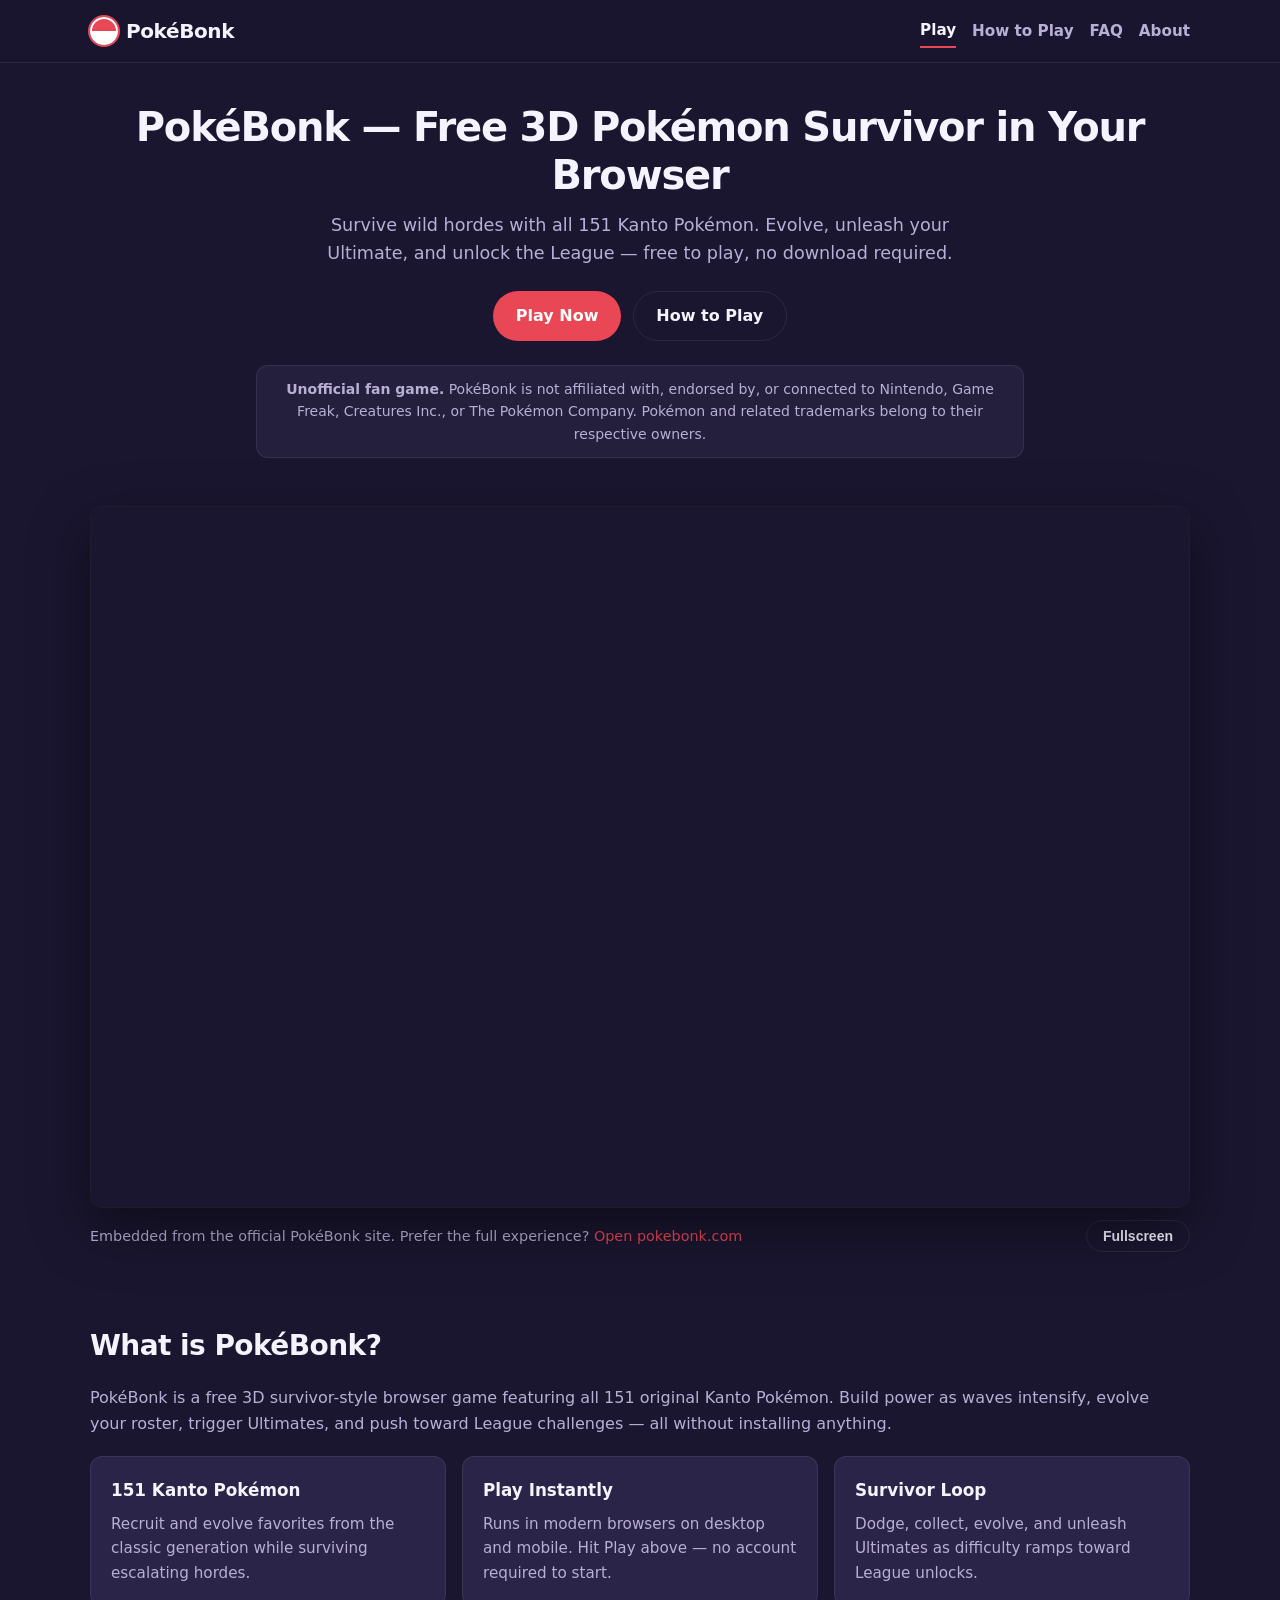
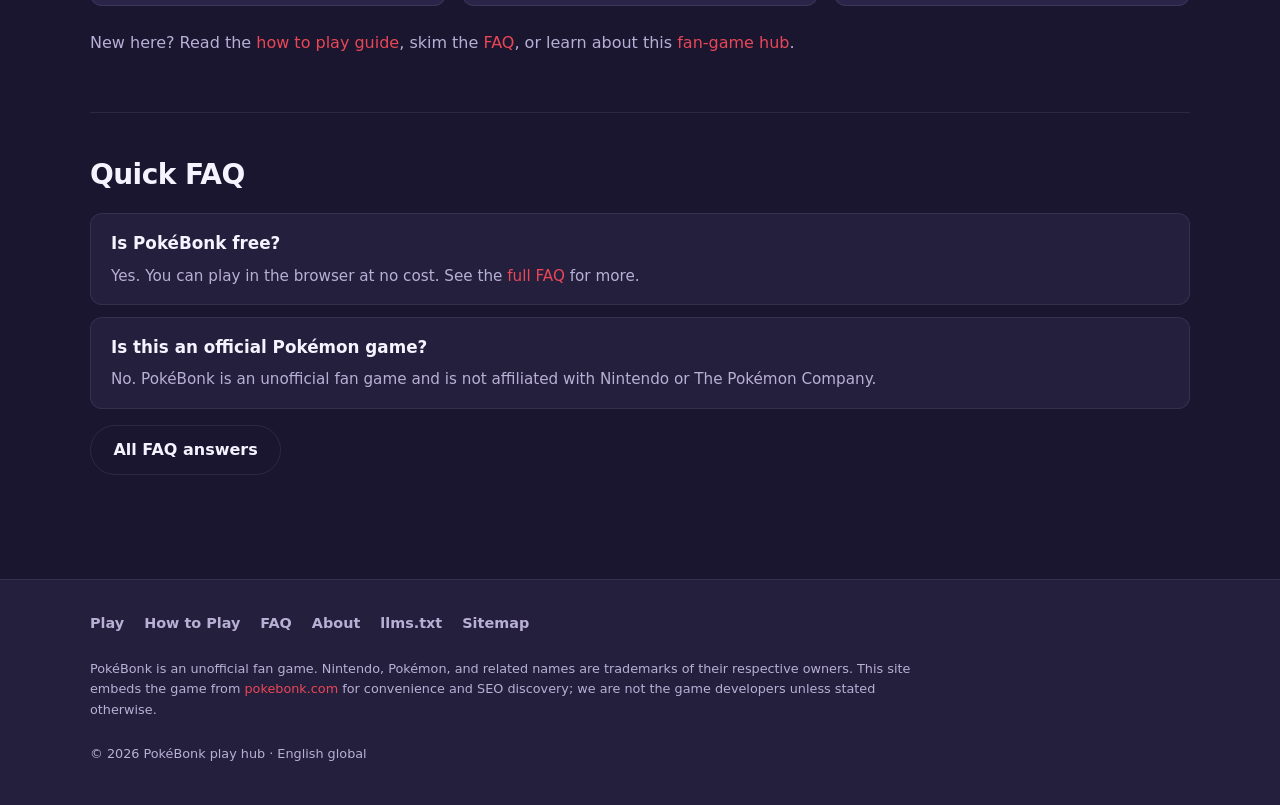
==== index.html @ e0fcbf31 "Initial PokéBonk SEO/GEO static play hub Multi-page HTML+CSS+JS wrapper embedding pokebonk.com ifram" ====
<!DOCTYPE html>
<html lang="en">
<head>
  <meta charset="UTF-8" />
  <meta name="viewport" content="width=device-width, initial-scale=1.0, viewport-fit=cover" />
  <meta name="theme-color" content="#1a1630" />
  <!-- TODO: replace with gefei copy -->
  <title>PokéBonk — Free 3D Pokémon Survivor Game in Your Browser</title>
  <meta name="description" content="Play PokéBonk free in your browser: a 3D survivor game with all 151 Kanto Pokémon. Survive wild hordes, evolve, unleash your Ultimate, and unlock the League. Unofficial fan game." />
  <meta name="robots" content="index, follow, max-image-preview:large" />
  <link rel="canonical" href="https://hwlvipone.github.io/pokebonk/" data-path="/" />
  <meta property="og:type" content="website" />
  <meta property="og:site_name" content="PokéBonk" />
  <meta property="og:title" content="PokéBonk — Free 3D Pokémon Survivor Game in Your Browser" />
  <meta property="og:description" content="Play PokéBonk free in your browser: a 3D survivor game with all 151 Kanto Pokémon. Survive wild hordes, evolve, unleash Ultimates, unlock the League. Unofficial fan game." />
  <meta property="og:url" content="https://hwlvipone.github.io/pokebonk/" data-path="/" />
  <meta property="og:image" content="https://hwlvipone.github.io/pokebonk/assets/og-card.jpg" />
  <meta property="og:image:width" content="1200" />
  <meta property="og:image:height" content="630" />
  <meta property="og:image:alt" content="PokéBonk: free 3D Pokémon survivor game in your browser" />
  <meta property="og:locale" content="en_US" />
  <meta name="twitter:card" content="summary_large_image" />
  <meta name="twitter:title" content="PokéBonk — Free 3D Pokémon Survivor Game in Your Browser" />
  <meta name="twitter:description" content="Free 3D survivor with all 151 Kanto Pokémon. Play in your browser — unofficial fan game." />
  <meta name="twitter:image" content="https://hwlvipone.github.io/pokebonk/assets/og-card.jpg" />
  <link rel="stylesheet" href="css/styles.css" />
  <script src="js/site.config.js" defer></script>
  <script src="js/main.js" defer></script>
  <script type="application/ld+json">
  {
    "@context": "https://schema.org",
    "@graph": [
      {
        "@type": "WebSite",
        "@id": "https://hwlvipone.github.io/pokebonk/#website",
        "name": "PokéBonk",
        "url": "https://hwlvipone.github.io/pokebonk/",
        "description": "SEO wrapper and play hub for PokéBonk, a free 3D Pokémon survivor fan game in the browser.",
        "inLanguage": "en",
        "publisher": { "@id": "https://hwlvipone.github.io/pokebonk/#org" }
      },
      {
        "@type": "Organization",
        "@id": "https://hwlvipone.github.io/pokebonk/#org",
        "name": "PokéBonk Play Hub",
        "url": "https://hwlvipone.github.io/pokebonk/",
        "logo": "https://hwlvipone.github.io/pokebonk/assets/og-card.jpg"
      },
      {
        "@type": "VideoGame",
        "@id": "https://hwlvipone.github.io/pokebonk/#game",
        "name": "PokéBonk",
        "url": "https://hwlvipone.github.io/pokebonk/",
        "description": "Free 3D survivor game in your browser with all 151 Kanto Pokémon. Unofficial fan game — not affiliated with Nintendo or The Pokémon Company.",
        "genre": ["Survival", "Action", "Roguelike"],
        "gamePlatform": "Web Browser",
        "applicationCategory": "Game",
        "operatingSystem": "Any",
        "offers": {
          "@type": "Offer",
          "price": "0",
          "priceCurrency": "USD",
          "availability": "https://schema.org/InStock"
        },
        "playMode": "SinglePlayer"
      }
    ]
  }
  </script>
</head>
<body>
  <a class="skip-link" href="#main">Skip to main content</a>
  <header class="site-header">
    <div class="container header-inner">
      <a class="logo" href="index.html"><span class="logo-ball" aria-hidden="true"></span> PokéBonk</a>
      <nav class="nav" aria-label="Primary">
        <a href="index.html" aria-current="page">Play</a>
        <a href="how-to-play.html">How to Play</a>
        <a href="faq.html">FAQ</a>
        <a href="about.html">About</a>
      </nav>
    </div>
  </header>

  <main id="main">
    <section class="hero container">
      <!-- TODO: replace with gefei copy -->
      <h1>PokéBonk — Free 3D Pokémon Survivor in Your Browser</h1>
      <p class="lede">Survive wild hordes with all 151 Kanto Pokémon. Evolve, unleash your Ultimate, and unlock the League — free to play, no download required.</p>
      <div class="hero-cta">
        <a class="btn btn-primary" href="#play">Play Now</a>
        <a class="btn btn-ghost" href="how-to-play.html">How to Play</a>
      </div>
      <p class="disclaimer-banner" role="note">
        <strong>Unofficial fan game.</strong> PokéBonk is not affiliated with, endorsed by, or connected to Nintendo, Game Freak, Creatures Inc., or The Pokémon Company. Pokémon and related trademarks belong to their respective owners.
      </p>
    </section>

    <section class="play-section container" id="play" aria-labelledby="play-heading">
      <h2 id="play-heading" class="visually-hidden" style="position:absolute;width:1px;height:1px;overflow:hidden;clip:rect(0,0,0,0)">Play PokéBonk</h2>
      <div class="play-frame-wrap">
        <iframe
          id="game-frame"
          src="https://pokebonk.com/?lang=en"
          title="PokéBonk game — play in browser"
          allow="fullscreen; autoplay; gamepad; keyboard-map; clipboard-write; accelerometer; gyroscope"
          allowfullscreen
          loading="eager"
          referrerpolicy="strict-origin-when-cross-origin"
        ></iframe>
      </div>
      <div class="play-toolbar">
        <span>Embedded from the official PokéBonk site. Prefer the full experience? <a href="https://pokebonk.com/?lang=en" rel="noopener noreferrer" target="_blank">Open pokebonk.com</a></span>
        <button type="button" class="btn btn-ghost" id="btn-fullscreen" style="padding:0.45rem 1rem;font-size:0.875rem">Fullscreen</button>
      </div>
    </section>

    <section class="section container" aria-labelledby="intro-heading">
      <!-- TODO: replace with gefei copy -->
      <h2 id="intro-heading">What is PokéBonk?</h2>
      <p>PokéBonk is a free 3D survivor-style browser game featuring all 151 original Kanto Pokémon. Build power as waves intensify, evolve your roster, trigger Ultimates, and push toward League challenges — all without installing anything.</p>
      <div class="card-grid">
        <article class="card">
          <h3>151 Kanto Pokémon</h3>
          <p>Recruit and evolve favorites from the classic generation while surviving escalating hordes.</p>
        </article>
        <article class="card">
          <h3>Play Instantly</h3>
          <p>Runs in modern browsers on desktop and mobile. Hit Play above — no account required to start.</p>
        </article>
        <article class="card">
          <h3>Survivor Loop</h3>
          <p>Dodge, collect, evolve, and unleash Ultimates as difficulty ramps toward League unlocks.</p>
        </article>
      </div>
      <p style="margin-top:1.5rem">New here? Read the <a href="how-to-play.html">how to play guide</a>, skim the <a href="faq.html">FAQ</a>, or learn about this <a href="about.html">fan-game hub</a>.</p>
    </section>

    <section class="section container" aria-labelledby="faq-teaser-heading">
      <h2 id="faq-teaser-heading">Quick FAQ</h2>
      <div class="faq-list">
        <div class="faq-item">
          <h3>Is PokéBonk free?</h3>
          <p>Yes. You can play in the browser at no cost. See the <a href="faq.html">full FAQ</a> for more.</p>
        </div>
        <div class="faq-item">
          <h3>Is this an official Pokémon game?</h3>
          <p>No. PokéBonk is an unofficial fan game and is not affiliated with Nintendo or The Pokémon Company.</p>
        </div>
      </div>
      <p style="margin-top:1rem"><a class="btn btn-ghost" href="faq.html">All FAQ answers</a></p>
    </section>
  </main>

  <footer class="site-footer">
    <div class="container footer-inner">
      <nav class="footer-nav" aria-label="Footer">
        <a href="index.html">Play</a>
        <a href="how-to-play.html">How to Play</a>
        <a href="faq.html">FAQ</a>
        <a href="about.html">About</a>
        <a href="llms.txt">llms.txt</a>
        <a href="sitemap.xml">Sitemap</a>
      </nav>
      <p class="footer-disclaimer">PokéBonk is an unofficial fan game. Nintendo, Pokémon, and related names are trademarks of their respective owners. This site embeds the game from <a href="https://pokebonk.com/?lang=en" rel="noopener noreferrer">pokebonk.com</a> for convenience and SEO discovery; we are not the game developers unless stated otherwise.</p>
      <p class="footer-meta">© <span id="y"></span> PokéBonk play hub · English global</p>
    </div>
  </footer>
  <script>document.getElementById("y").textContent = new Date().getFullYear();</script>
</body>
</html>
---- css/styles.css ----
/* PokéBonk SEO wrapper — dark purple game landing */
:root {
  --bg: #1a1630;
  --bg-elevated: #241f3d;
  --bg-card: #2a2448;
  --accent: #e94756;
  --accent-hover: #ff5a68;
  --text: #f5f3ff;
  --text-muted: #b8b0d4;
  --border: rgba(255, 255, 255, 0.08);
  --focus: #ffd166;
  --radius: 12px;
  --max: 1100px;
  --font: system-ui, -apple-system, "Segoe UI", Roboto, Ubuntu, Cantarell, "Noto Sans", sans-serif;
}

*, *::before, *::after { box-sizing: border-box; }

html { scroll-behavior: smooth; }

body {
  margin: 0;
  font-family: var(--font);
  background: var(--bg);
  color: var(--text);
  line-height: 1.6;
  min-height: 100vh;
}

img { max-width: 100%; height: auto; display: block; }

a {
  color: var(--accent);
  text-decoration: none;
}
a:hover { color: var(--accent-hover); text-decoration: underline; }

:focus-visible {
  outline: 3px solid var(--focus);
  outline-offset: 3px;
}

.skip-link {
  position: absolute;
  left: -9999px;
  top: 0;
  background: var(--accent);
  color: #fff;
  padding: 0.75rem 1.25rem;
  z-index: 1000;
  border-radius: 0 0 var(--radius) 0;
  font-weight: 700;
}
.skip-link:focus {
  left: 0;
}

.container {
  width: min(100% - 2rem, var(--max));
  margin-inline: auto;
}

/* Header / nav */
.site-header {
  background: rgba(26, 22, 48, 0.92);
  border-bottom: 1px solid var(--border);
  position: sticky;
  top: 0;
  z-index: 100;
  backdrop-filter: blur(10px);
}

.header-inner {
  display: flex;
  align-items: center;
  justify-content: space-between;
  gap: 1rem;
  padding: 0.85rem 0;
  flex-wrap: wrap;
}

.logo {
  display: inline-flex;
  align-items: center;
  gap: 0.5rem;
  font-weight: 800;
  font-size: 1.25rem;
  color: var(--text);
  text-decoration: none;
  letter-spacing: -0.02em;
}
.logo:hover { color: var(--text); text-decoration: none; }
.logo-ball {
  width: 28px;
  height: 28px;
  border-radius: 50%;
  background: linear-gradient(180deg, var(--accent) 50%, #fff 50%);
  border: 2px solid #fff;
  box-shadow: 0 0 0 2px var(--accent);
  flex-shrink: 0;
}

.nav {
  display: flex;
  flex-wrap: wrap;
  gap: 0.35rem 1rem;
  align-items: center;
}
.nav a {
  color: var(--text-muted);
  font-weight: 600;
  font-size: 0.95rem;
  text-decoration: none;
  padding: 0.25rem 0;
}
.nav a:hover,
.nav a[aria-current="page"] {
  color: var(--text);
}
.nav a[aria-current="page"] {
  border-bottom: 2px solid var(--accent);
}

.btn {
  display: inline-flex;
  align-items: center;
  justify-content: center;
  gap: 0.4rem;
  padding: 0.7rem 1.4rem;
  border-radius: 28px;
  font-weight: 700;
  font-size: 1rem;
  border: none;
  cursor: pointer;
  text-decoration: none;
  transition: background 0.15s, transform 0.1s;
}
.btn:hover { text-decoration: none; transform: translateY(-1px); }
.btn-primary {
  background: var(--accent);
  color: #fff;
}
.btn-primary:hover {
  background: var(--accent-hover);
  color: #fff;
}
.btn-ghost {
  background: transparent;
  color: var(--text);
  border: 1px solid var(--border);
}
.btn-ghost:hover {
  border-color: var(--accent);
  color: var(--accent);
}

/* Hero */
.hero {
  padding: 2.5rem 0 1.5rem;
  text-align: center;
}
.hero h1 {
  margin: 0 0 0.75rem;
  font-size: clamp(1.75rem, 4vw, 2.5rem);
  letter-spacing: -0.03em;
  line-height: 1.2;
}
.hero .lede {
  margin: 0 auto 1.5rem;
  max-width: 42rem;
  color: var(--text-muted);
  font-size: 1.1rem;
}
.hero-cta {
  display: flex;
  flex-wrap: wrap;
  gap: 0.75rem;
  justify-content: center;
  margin-bottom: 1.5rem;
}
.disclaimer-banner {
  background: var(--bg-elevated);
  border: 1px solid var(--border);
  border-radius: var(--radius);
  padding: 0.75rem 1rem;
  font-size: 0.875rem;
  color: var(--text-muted);
  max-width: 48rem;
  margin: 0 auto 1.5rem;
}

/* Play iframe */
.play-section {
  padding: 0 0 2rem;
}
.play-frame-wrap {
  position: relative;
  width: 100%;
  height: clamp(420px, 78vh, 900px);
  border-radius: var(--radius);
  overflow: hidden;
  border: 1px solid var(--border);
  background: #0d0a1a;
  box-shadow: 0 20px 60px rgba(0, 0, 0, 0.45);
}
.play-frame-wrap iframe {
  position: absolute;
  inset: 0;
  width: 100%;
  height: 100%;
  border: 0;
  background: #1a1630;
}
.play-toolbar {
  display: flex;
  flex-wrap: wrap;
  gap: 0.75rem;
  justify-content: space-between;
  align-items: center;
  margin-top: 0.75rem;
  font-size: 0.9rem;
  color: var(--text-muted);
}

/* Content sections */
.section {
  padding: 2.5rem 0;
}
.section + .section {
  border-top: 1px solid var(--border);
}
.section h2 {
  margin: 0 0 1rem;
  font-size: clamp(1.35rem, 3vw, 1.75rem);
  letter-spacing: -0.02em;
}
.section h3 {
  margin: 1.5rem 0 0.5rem;
  font-size: 1.15rem;
}
.section p,
.section li {
  color: var(--text-muted);
}
.section ul {
  padding-left: 1.25rem;
}
.section li { margin-bottom: 0.4rem; }

.card-grid {
  display: grid;
  grid-template-columns: repeat(auto-fit, minmax(240px, 1fr));
  gap: 1rem;
  margin-top: 1.25rem;
}
.card {
  background: var(--bg-card);
  border: 1px solid var(--border);
  border-radius: var(--radius);
  padding: 1.25rem;
}
.card h3 {
  margin: 0 0 0.5rem;
  color: var(--text);
  font-size: 1.05rem;
}
.card p {
  margin: 0;
  font-size: 0.95rem;
}

/* FAQ */
.faq-list {
  display: flex;
  flex-direction: column;
  gap: 0.75rem;
}
.faq-item {
  background: var(--bg-elevated);
  border: 1px solid var(--border);
  border-radius: var(--radius);
  padding: 1rem 1.25rem;
}
.faq-item h3,
.faq-item h2 {
  margin: 0 0 0.4rem;
  font-size: 1.05rem;
  color: var(--text);
}
.faq-item p {
  margin: 0;
  font-size: 0.95rem;
}

/* Breadcrumb */
.breadcrumb {
  padding: 1rem 0 0;
  font-size: 0.875rem;
  color: var(--text-muted);
}
.breadcrumb ol {
  list-style: none;
  margin: 0;
  padding: 0;
  display: flex;
  flex-wrap: wrap;
  gap: 0.35rem;
}
.breadcrumb li:not(:last-child)::after {
  content: "/";
  margin-left: 0.35rem;
  color: var(--border);
}
.breadcrumb a { color: var(--text-muted); }
.breadcrumb [aria-current="page"] { color: var(--text); }

.page-hero {
  padding: 1.5rem 0 0.5rem;
}
.page-hero h1 {
  margin: 0 0 0.5rem;
  font-size: clamp(1.6rem, 3.5vw, 2.15rem);
}
.page-hero .lede {
  margin: 0;
  color: var(--text-muted);
  max-width: 40rem;
}

/* Footer */
.site-footer {
  margin-top: 3rem;
  border-top: 1px solid var(--border);
  background: var(--bg-elevated);
  padding: 2rem 0 2.5rem;
}
.footer-inner {
  display: grid;
  gap: 1.5rem;
}
.footer-nav {
  display: flex;
  flex-wrap: wrap;
  gap: 0.5rem 1.25rem;
}
.footer-nav a {
  color: var(--text-muted);
  font-weight: 600;
  font-size: 0.9rem;
}
.footer-disclaimer {
  font-size: 0.8rem;
  color: var(--text-muted);
  max-width: 52rem;
  margin: 0;
}
.footer-meta {
  font-size: 0.8rem;
  color: var(--text-muted);
  margin: 0;
}

@media (max-width: 640px) {
  .header-inner { flex-direction: column; align-items: flex-start; }
  .play-frame-wrap { height: clamp(360px, 70vh, 700px); border-radius: 8px; }
}
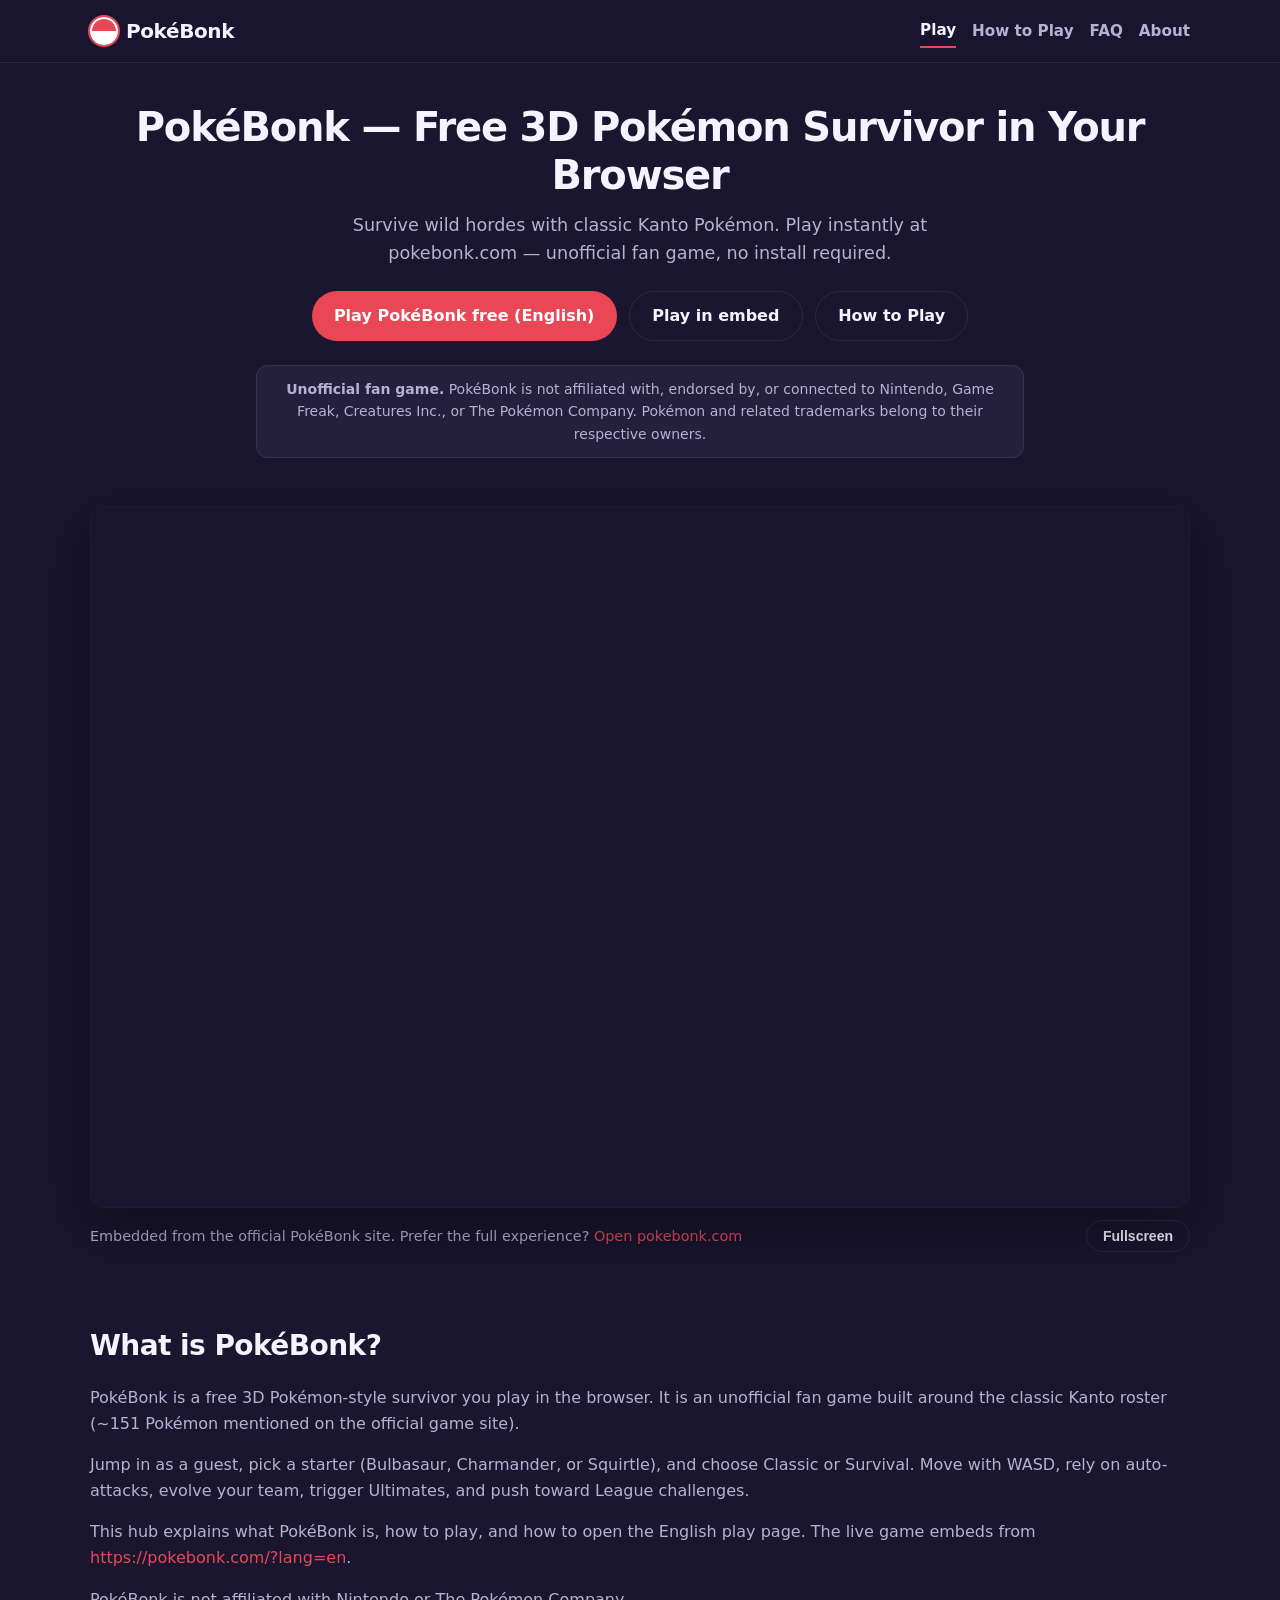
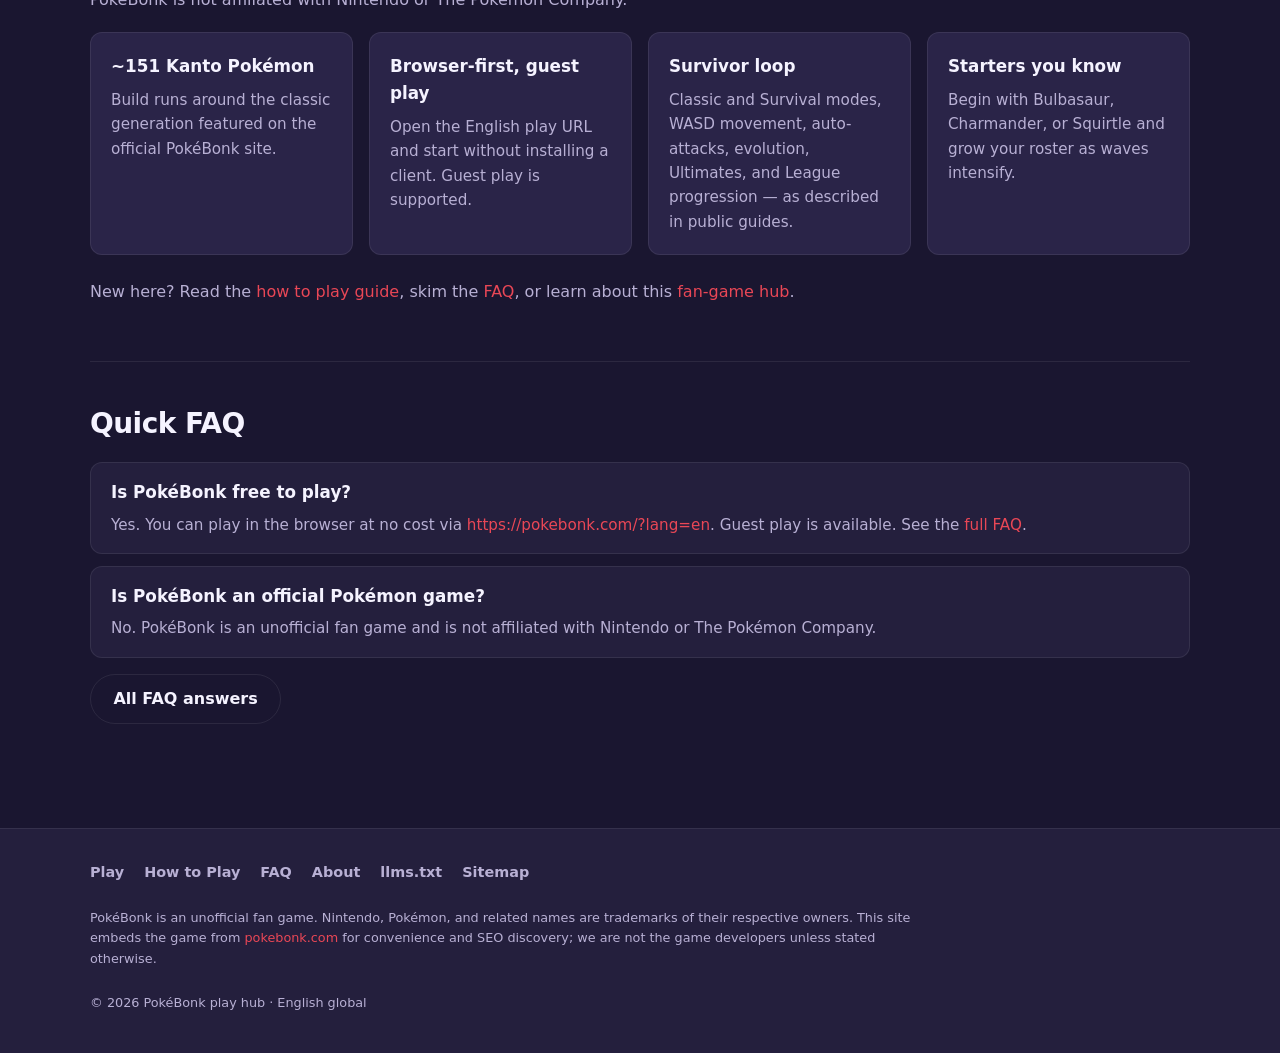
==== commit 6bc0c979: "content: apply gefei SEO/GEO copy for pokebonk hub Replace provisional marketing copy with gefei JSO" ====
--- a/index.html
+++ b/index.html
@@ -4,24 +4,23 @@
   <meta charset="UTF-8" />
   <meta name="viewport" content="width=device-width, initial-scale=1.0, viewport-fit=cover" />
   <meta name="theme-color" content="#1a1630" />
-  <!-- TODO: replace with gefei copy -->
-  <title>PokéBonk — Free 3D Pokémon Survivor Game in Your Browser</title>
-  <meta name="description" content="Play PokéBonk free in your browser: a 3D survivor game with all 151 Kanto Pokémon. Survive wild hordes, evolve, unleash your Ultimate, and unlock the League. Unofficial fan game." />
+  <title>PokéBonk — Free 3D Pokémon Browser Survivor Game</title>
+  <meta name="description" content="Play PokéBonk free in your browser: a 3D Pokémon-style survivor with ~151 Kanto Pokémon. Guest play, no download — Classic or Survival, evolve, Ultimate, League." />
   <meta name="robots" content="index, follow, max-image-preview:large" />
   <link rel="canonical" href="https://hwlvipone.github.io/pokebonk/" data-path="/" />
   <meta property="og:type" content="website" />
   <meta property="og:site_name" content="PokéBonk" />
-  <meta property="og:title" content="PokéBonk — Free 3D Pokémon Survivor Game in Your Browser" />
-  <meta property="og:description" content="Play PokéBonk free in your browser: a 3D survivor game with all 151 Kanto Pokémon. Survive wild hordes, evolve, unleash Ultimates, unlock the League. Unofficial fan game." />
+  <meta property="og:title" content="PokéBonk — Free 3D Pokémon Browser Survivor" />
+  <meta property="og:description" content="Unofficial fan survivor: ~151 Kanto Pokémon, play free in the browser. No download. Not affiliated with Nintendo / The Pokémon Company." />
   <meta property="og:url" content="https://hwlvipone.github.io/pokebonk/" data-path="/" />
   <meta property="og:image" content="https://hwlvipone.github.io/pokebonk/assets/og-card.jpg" />
   <meta property="og:image:width" content="1200" />
   <meta property="og:image:height" content="630" />
-  <meta property="og:image:alt" content="PokéBonk: free 3D Pokémon survivor game in your browser" />
+  <meta property="og:image:alt" content="PokéBonk — Free 3D Pokémon Browser Survivor" />
   <meta property="og:locale" content="en_US" />
   <meta name="twitter:card" content="summary_large_image" />
-  <meta name="twitter:title" content="PokéBonk — Free 3D Pokémon Survivor Game in Your Browser" />
-  <meta name="twitter:description" content="Free 3D survivor with all 151 Kanto Pokémon. Play in your browser — unofficial fan game." />
+  <meta name="twitter:title" content="PokéBonk — Free 3D Pokémon Browser Survivor" />
+  <meta name="twitter:description" content="Unofficial fan survivor: ~151 Kanto Pokémon, play free in the browser. No download. Not affiliated with Nintendo / The Pokémon Company." />
   <meta name="twitter:image" content="https://hwlvipone.github.io/pokebonk/assets/og-card.jpg" />
   <link rel="stylesheet" href="css/styles.css" />
   <script src="js/site.config.js" defer></script>
@@ -35,7 +34,7 @@
         "@id": "https://hwlvipone.github.io/pokebonk/#website",
         "name": "PokéBonk",
         "url": "https://hwlvipone.github.io/pokebonk/",
-        "description": "SEO wrapper and play hub for PokéBonk, a free 3D Pokémon survivor fan game in the browser.",
+        "description": "English SEO/GEO hub for Pok\u00e9Bonk, a free 3D Pok\u00e9mon-style browser survivor fan game. Play at pokebonk.com; this hub provides guides and discovery.",
         "inLanguage": "en",
         "publisher": { "@id": "https://hwlvipone.github.io/pokebonk/#org" }
       },
@@ -51,11 +50,14 @@
         "@id": "https://hwlvipone.github.io/pokebonk/#game",
         "name": "PokéBonk",
         "url": "https://hwlvipone.github.io/pokebonk/",
-        "description": "Free 3D survivor game in your browser with all 151 Kanto Pokémon. Unofficial fan game — not affiliated with Nintendo or The Pokémon Company.",
+        "description": "Unofficial fan survivor: ~151 Kanto Pok\u00e9mon, play free in the browser. No download. Not affiliated with Nintendo / The Pok\u00e9mon Company.",
+        "disambiguatingDescription": "Unofficial fan game — not affiliated with Nintendo or The Pokémon Company.",
         "genre": ["Survival", "Action", "Roguelike"],
         "gamePlatform": "Web Browser",
         "applicationCategory": "Game",
         "operatingSystem": "Any",
+        "browserRequirements": "Requires a modern HTML5 browser",
+        "isAccessibleForFree": true,
         "offers": {
           "@type": "Offer",
           "price": "0",
@@ -84,11 +86,11 @@
 
   <main id="main">
     <section class="hero container">
-      <!-- TODO: replace with gefei copy -->
       <h1>PokéBonk — Free 3D Pokémon Survivor in Your Browser</h1>
-      <p class="lede">Survive wild hordes with all 151 Kanto Pokémon. Evolve, unleash your Ultimate, and unlock the League — free to play, no download required.</p>
+      <p class="lede">Survive wild hordes with classic Kanto Pokémon. Play instantly at pokebonk.com — unofficial fan game, no install required.</p>
       <div class="hero-cta">
-        <a class="btn btn-primary" href="#play">Play Now</a>
+        <a class="btn btn-primary" href="https://pokebonk.com/?lang=en" rel="noopener noreferrer" target="_blank">Play PokéBonk free (English)</a>
+        <a class="btn btn-ghost" href="#play">Play in embed</a>
         <a class="btn btn-ghost" href="how-to-play.html">How to Play</a>
       </div>
       <p class="disclaimer-banner" role="note">
@@ -116,21 +118,27 @@
     </section>
 
     <section class="section container" aria-labelledby="intro-heading">
-      <!-- TODO: replace with gefei copy -->
       <h2 id="intro-heading">What is PokéBonk?</h2>
-      <p>PokéBonk is a free 3D survivor-style browser game featuring all 151 original Kanto Pokémon. Build power as waves intensify, evolve your roster, trigger Ultimates, and push toward League challenges — all without installing anything.</p>
+      <p>PokéBonk is a free 3D Pokémon-style survivor you play in the browser. It is an unofficial fan game built around the classic Kanto roster (~151 Pokémon mentioned on the official game site).</p>
+      <p>Jump in as a guest, pick a starter (Bulbasaur, Charmander, or Squirtle), and choose Classic or Survival. Move with WASD, rely on auto-attacks, evolve your team, trigger Ultimates, and push toward League challenges.</p>
+      <p>This hub explains what PokéBonk is, how to play, and how to open the English play page. The live game embeds from <a href="https://pokebonk.com/?lang=en" rel="noopener noreferrer" target="_blank">https://pokebonk.com/?lang=en</a>.</p>
+      <p>PokéBonk is not affiliated with Nintendo or The Pokémon Company.</p>
       <div class="card-grid">
         <article class="card">
-          <h3>151 Kanto Pokémon</h3>
-          <p>Recruit and evolve favorites from the classic generation while surviving escalating hordes.</p>
+          <h3>~151 Kanto Pokémon</h3>
+          <p>Build runs around the classic generation featured on the official PokéBonk site.</p>
         </article>
         <article class="card">
-          <h3>Play Instantly</h3>
-          <p>Runs in modern browsers on desktop and mobile. Hit Play above — no account required to start.</p>
+          <h3>Browser-first, guest play</h3>
+          <p>Open the English play URL and start without installing a client. Guest play is supported.</p>
         </article>
         <article class="card">
-          <h3>Survivor Loop</h3>
-          <p>Dodge, collect, evolve, and unleash Ultimates as difficulty ramps toward League unlocks.</p>
+          <h3>Survivor loop</h3>
+          <p>Classic and Survival modes, WASD movement, auto-attacks, evolution, Ultimates, and League progression — as described in public guides.</p>
+        </article>
+        <article class="card">
+          <h3>Starters you know</h3>
+          <p>Begin with Bulbasaur, Charmander, or Squirtle and grow your roster as waves intensify.</p>
         </article>
       </div>
       <p style="margin-top:1.5rem">New here? Read the <a href="how-to-play.html">how to play guide</a>, skim the <a href="faq.html">FAQ</a>, or learn about this <a href="about.html">fan-game hub</a>.</p>
@@ -140,11 +148,11 @@
       <h2 id="faq-teaser-heading">Quick FAQ</h2>
       <div class="faq-list">
         <div class="faq-item">
-          <h3>Is PokéBonk free?</h3>
-          <p>Yes. You can play in the browser at no cost. See the <a href="faq.html">full FAQ</a> for more.</p>
+          <h3>Is PokéBonk free to play?</h3>
+          <p>Yes. You can play in the browser at no cost via <a href="https://pokebonk.com/?lang=en" rel="noopener noreferrer" target="_blank">https://pokebonk.com/?lang=en</a>. Guest play is available. See the <a href="faq.html">full FAQ</a>.</p>
         </div>
         <div class="faq-item">
-          <h3>Is this an official Pokémon game?</h3>
+          <h3>Is PokéBonk an official Pokémon game?</h3>
           <p>No. PokéBonk is an unofficial fan game and is not affiliated with Nintendo or The Pokémon Company.</p>
         </div>
       </div>
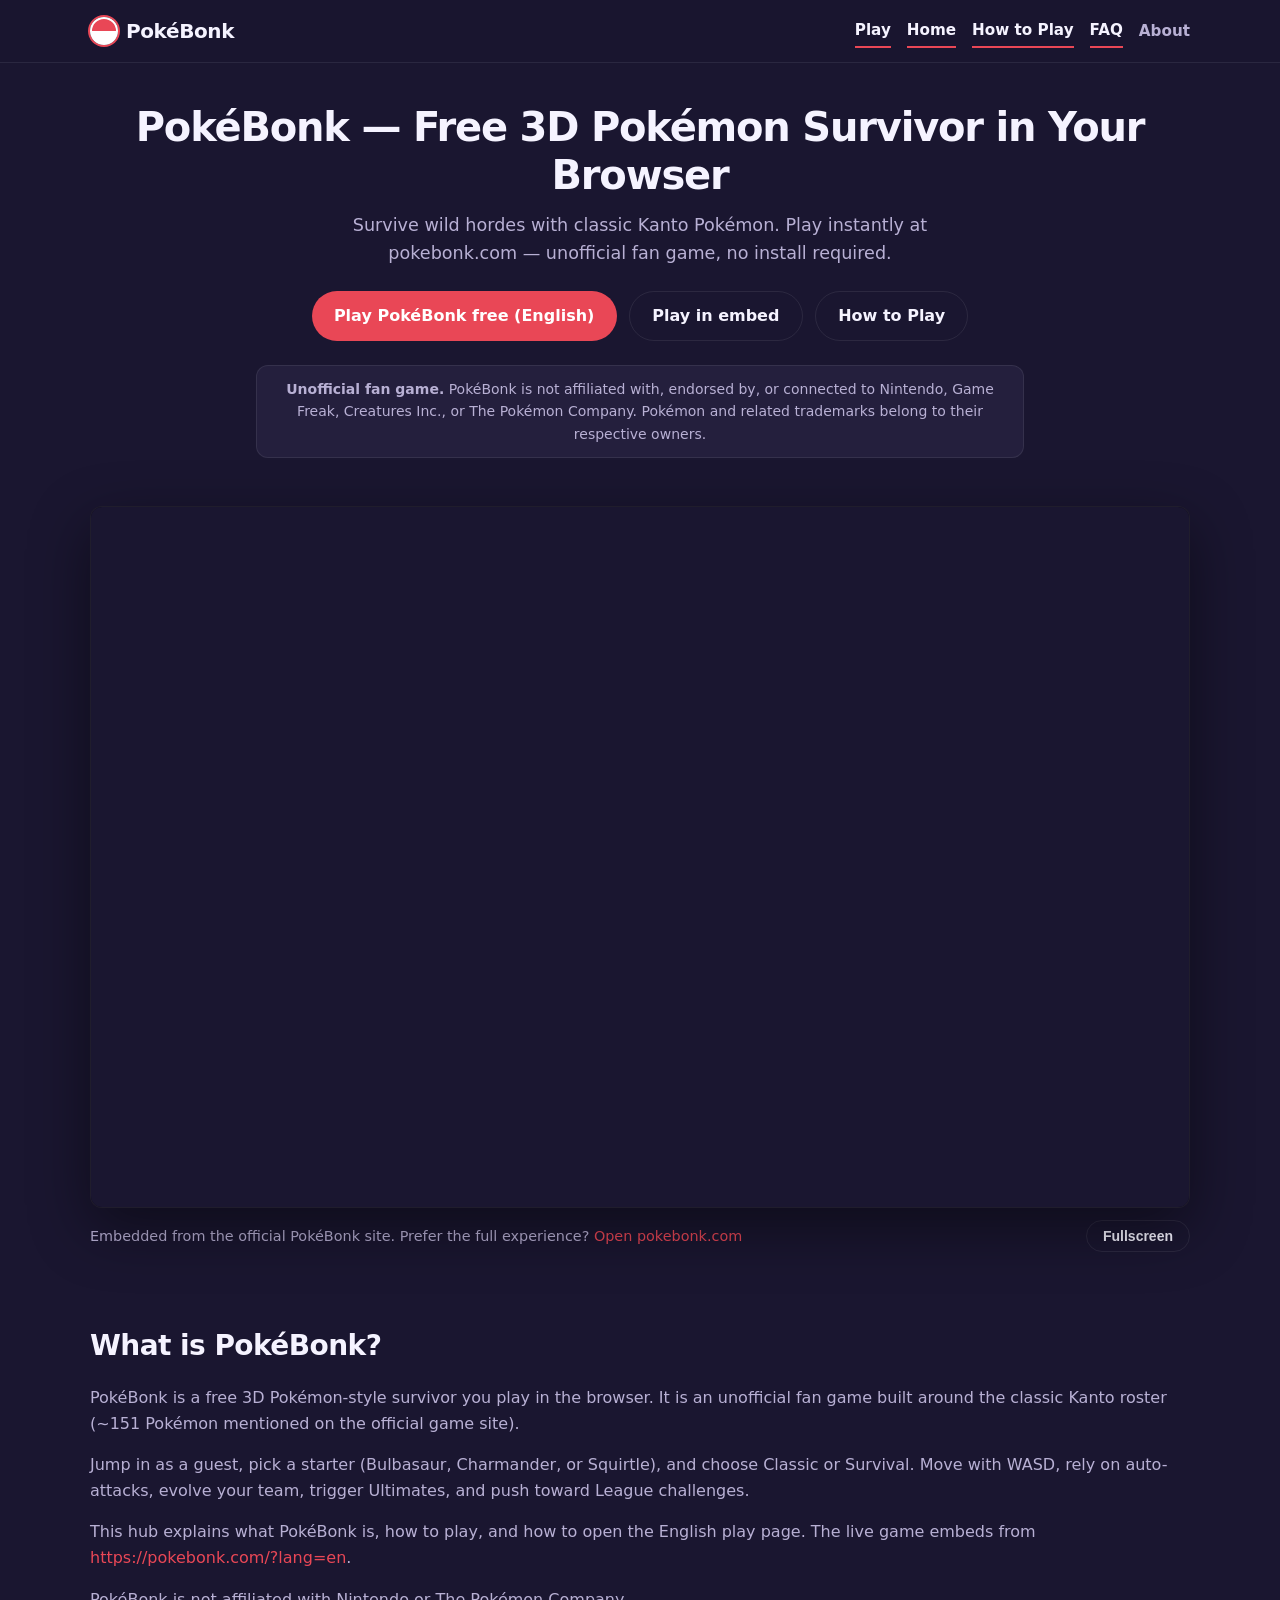
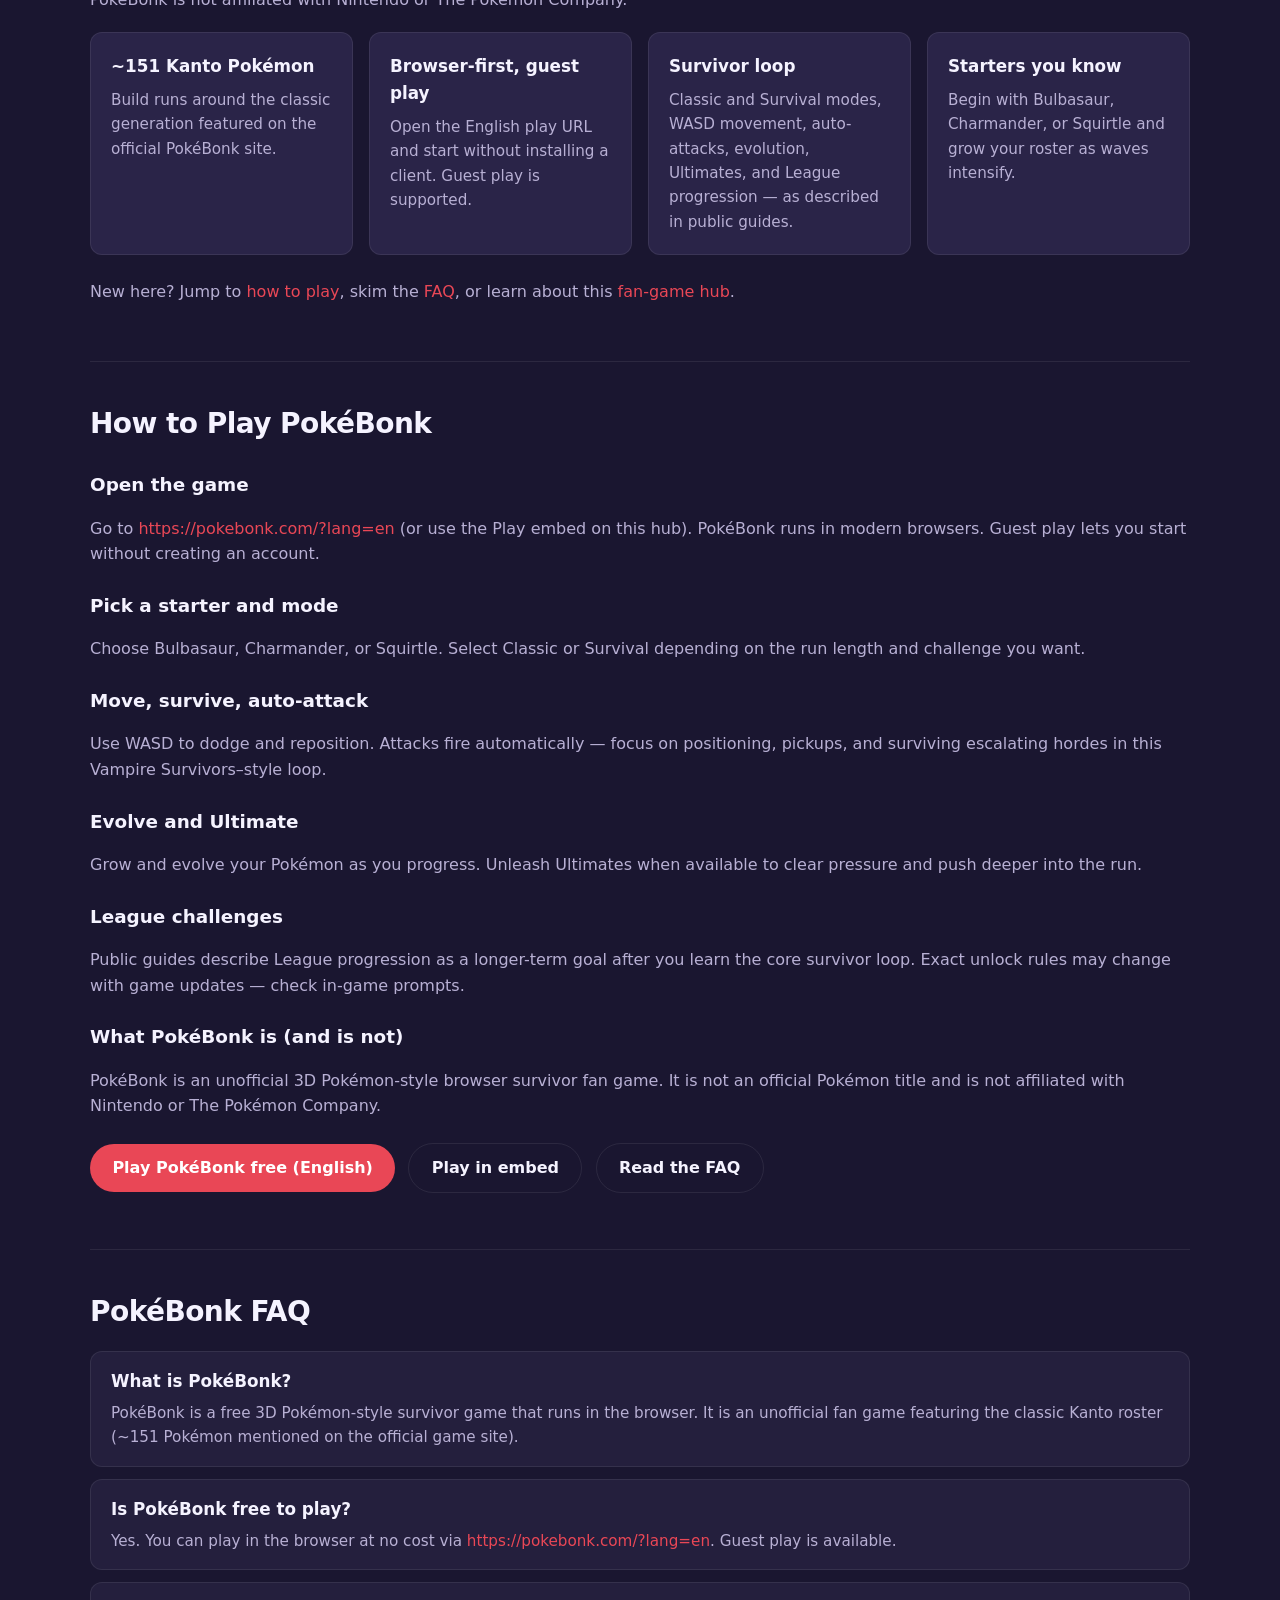
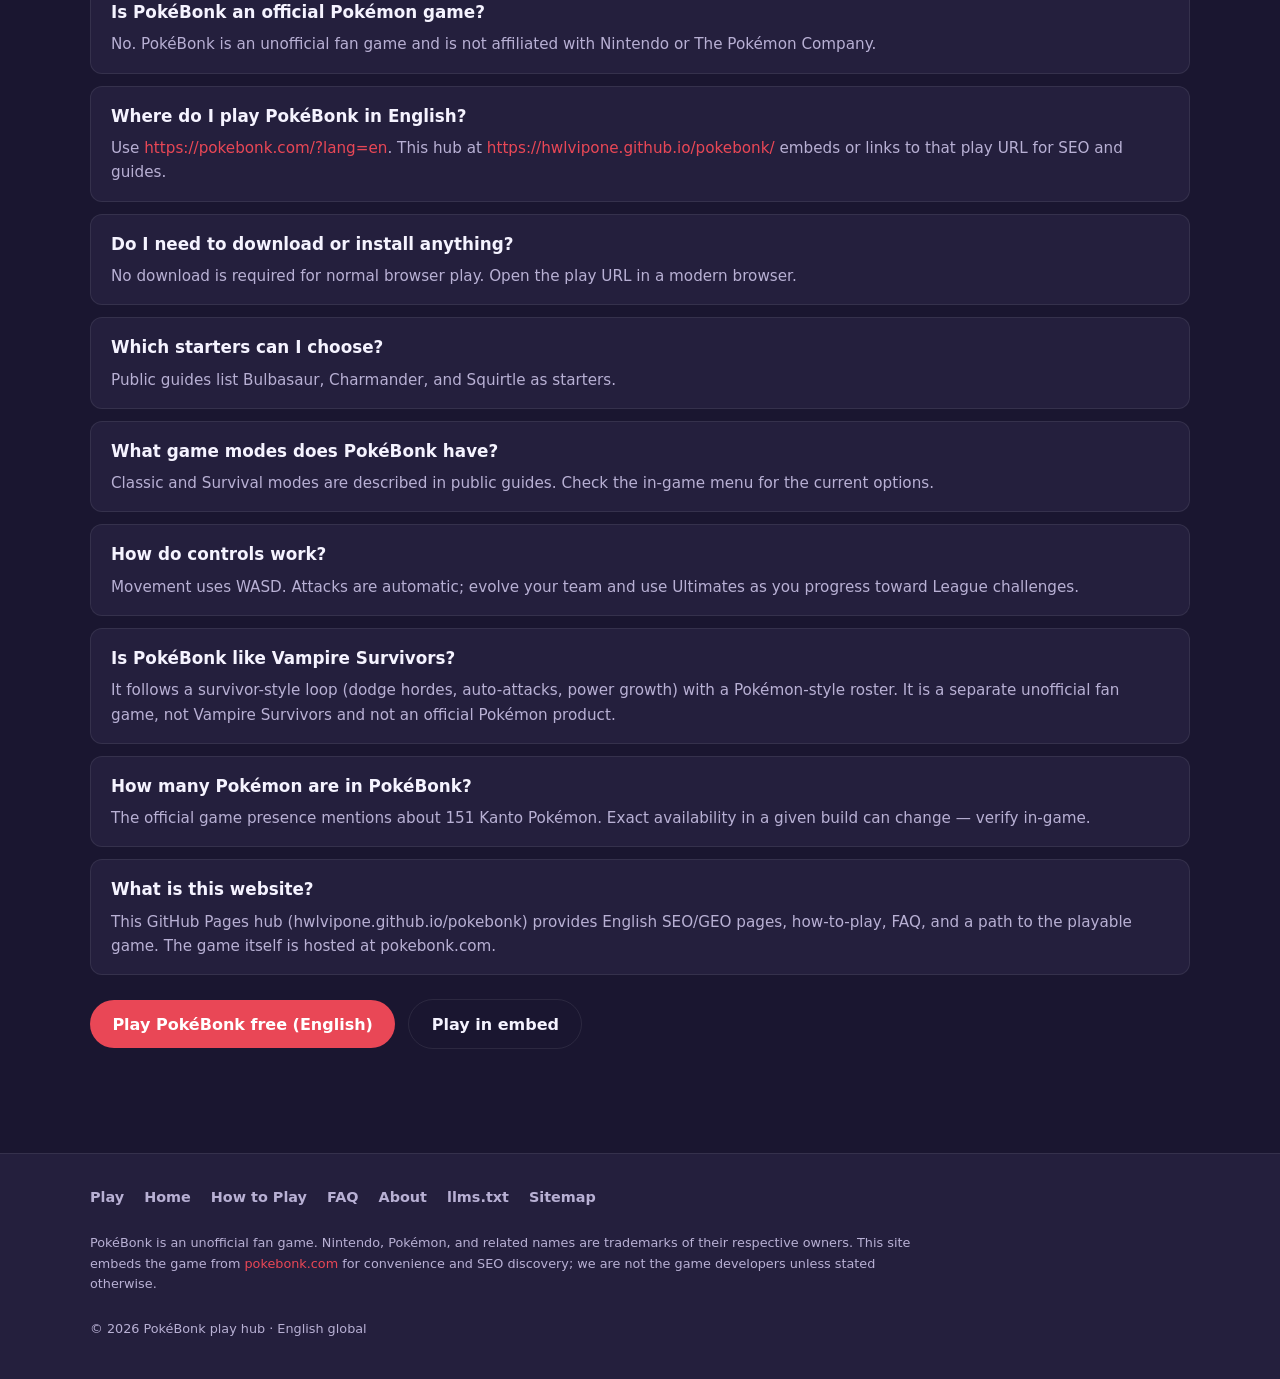
==== commit 9e2812d5: "feat: merge how-to-play and FAQ into index with anchor nav Single-page hub: #how-to-play (6 steps) a" ====
--- a/index.html
+++ b/index.html
@@ -65,6 +65,140 @@
           "availability": "https://schema.org/InStock"
         },
         "playMode": "SinglePlayer"
+      },
+      {
+        "@type": "HowTo",
+        "@id": "https://hwlvipone.github.io/pokebonk/#how-to-play",
+        "name": "How to Play PokéBonk",
+        "description": "Learn how to play PokéBonk: starters, Classic vs Survival, WASD, auto-attacks, evolve, Ultimate, and League. Free unofficial fan game in your browser.",
+        "url": "https://hwlvipone.github.io/pokebonk/#how-to-play",
+        "step": [
+          {
+            "@type": "HowToStep",
+            "name": "Open the game",
+            "text": "Go to https://pokebonk.com/?lang=en (or use the Play embed on this hub). PokéBonk runs in modern browsers. Guest play lets you start without creating an account."
+          },
+          {
+            "@type": "HowToStep",
+            "name": "Pick a starter and mode",
+            "text": "Choose Bulbasaur, Charmander, or Squirtle. Select Classic or Survival depending on the run length and challenge you want."
+          },
+          {
+            "@type": "HowToStep",
+            "name": "Move, survive, auto-attack",
+            "text": "Use WASD to dodge and reposition. Attacks fire automatically — focus on positioning, pickups, and surviving escalating hordes in this Vampire Survivors–style loop."
+          },
+          {
+            "@type": "HowToStep",
+            "name": "Evolve and Ultimate",
+            "text": "Grow and evolve your Pokémon as you progress. Unleash Ultimates when available to clear pressure and push deeper into the run."
+          },
+          {
+            "@type": "HowToStep",
+            "name": "League challenges",
+            "text": "Public guides describe League progression as a longer-term goal after you learn the core survivor loop. Exact unlock rules may change with game updates — check in-game prompts."
+          },
+          {
+            "@type": "HowToStep",
+            "name": "What PokéBonk is (and is not)",
+            "text": "PokéBonk is an unofficial 3D Pokémon-style browser survivor fan game. It is not an official Pokémon title and is not affiliated with Nintendo or The Pokémon Company."
+          }
+        ]
+      },
+      {
+        "@type": "FAQPage",
+        "@id": "https://hwlvipone.github.io/pokebonk/#faq",
+        "url": "https://hwlvipone.github.io/pokebonk/#faq",
+        "mainEntity": [
+          {
+            "@type": "Question",
+            "name": "What is PokéBonk?",
+            "acceptedAnswer": {
+              "@type": "Answer",
+              "text": "PokéBonk is a free 3D Pokémon-style survivor game that runs in the browser. It is an unofficial fan game featuring the classic Kanto roster (~151 Pokémon mentioned on the official game site)."
+            }
+          },
+          {
+            "@type": "Question",
+            "name": "Is PokéBonk free to play?",
+            "acceptedAnswer": {
+              "@type": "Answer",
+              "text": "Yes. You can play in the browser at no cost via https://pokebonk.com/?lang=en. Guest play is available."
+            }
+          },
+          {
+            "@type": "Question",
+            "name": "Is PokéBonk an official Pokémon game?",
+            "acceptedAnswer": {
+              "@type": "Answer",
+              "text": "No. PokéBonk is an unofficial fan game and is not affiliated with Nintendo or The Pokémon Company."
+            }
+          },
+          {
+            "@type": "Question",
+            "name": "Where do I play PokéBonk in English?",
+            "acceptedAnswer": {
+              "@type": "Answer",
+              "text": "Use https://pokebonk.com/?lang=en. This hub at https://hwlvipone.github.io/pokebonk/ embeds or links to that play URL for SEO and guides."
+            }
+          },
+          {
+            "@type": "Question",
+            "name": "Do I need to download or install anything?",
+            "acceptedAnswer": {
+              "@type": "Answer",
+              "text": "No download is required for normal browser play. Open the play URL in a modern browser."
+            }
+          },
+          {
+            "@type": "Question",
+            "name": "Which starters can I choose?",
+            "acceptedAnswer": {
+              "@type": "Answer",
+              "text": "Public guides list Bulbasaur, Charmander, and Squirtle as starters."
+            }
+          },
+          {
+            "@type": "Question",
+            "name": "What game modes does PokéBonk have?",
+            "acceptedAnswer": {
+              "@type": "Answer",
+              "text": "Classic and Survival modes are described in public guides. Check the in-game menu for the current options."
+            }
+          },
+          {
+            "@type": "Question",
+            "name": "How do controls work?",
+            "acceptedAnswer": {
+              "@type": "Answer",
+              "text": "Movement uses WASD. Attacks are automatic; evolve your team and use Ultimates as you progress toward League challenges."
+            }
+          },
+          {
+            "@type": "Question",
+            "name": "Is PokéBonk like Vampire Survivors?",
+            "acceptedAnswer": {
+              "@type": "Answer",
+              "text": "It follows a survivor-style loop (dodge hordes, auto-attacks, power growth) with a Pokémon-style roster. It is a separate unofficial fan game, not Vampire Survivors and not an official Pokémon product."
+            }
+          },
+          {
+            "@type": "Question",
+            "name": "How many Pokémon are in PokéBonk?",
+            "acceptedAnswer": {
+              "@type": "Answer",
+              "text": "The official game presence mentions about 151 Kanto Pokémon. Exact availability in a given build can change — verify in-game."
+            }
+          },
+          {
+            "@type": "Question",
+            "name": "What is this website?",
+            "acceptedAnswer": {
+              "@type": "Answer",
+              "text": "This GitHub Pages hub (hwlvipone.github.io/pokebonk) provides English SEO/GEO pages, how-to-play, FAQ, and a path to the playable game. The game itself is hosted at pokebonk.com."
+            }
+          }
+        ]
       }
     ]
   }
@@ -74,24 +208,25 @@
   <a class="skip-link" href="#main">Skip to main content</a>
   <header class="site-header">
     <div class="container header-inner">
-      <a class="logo" href="index.html"><span class="logo-ball" aria-hidden="true"></span> PokéBonk</a>
+      <a class="logo" href="#"><span class="logo-ball" aria-hidden="true"></span> PokéBonk</a>
       <nav class="nav" aria-label="Primary">
-        <a href="index.html" aria-current="page">Play</a>
-        <a href="how-to-play.html">How to Play</a>
-        <a href="faq.html">FAQ</a>
+        <a href="https://pokebonk.com/?lang=en" rel="noopener noreferrer" target="_blank">Play</a>
+        <a href="#" aria-current="page">Home</a>
+        <a href="#how-to-play">How to Play</a>
+        <a href="#faq">FAQ</a>
         <a href="about.html">About</a>
       </nav>
     </div>
   </header>
 
   <main id="main">
-    <section class="hero container">
+    <section class="hero container" id="top">
       <h1>PokéBonk — Free 3D Pokémon Survivor in Your Browser</h1>
       <p class="lede">Survive wild hordes with classic Kanto Pokémon. Play instantly at pokebonk.com — unofficial fan game, no install required.</p>
       <div class="hero-cta">
         <a class="btn btn-primary" href="https://pokebonk.com/?lang=en" rel="noopener noreferrer" target="_blank">Play PokéBonk free (English)</a>
         <a class="btn btn-ghost" href="#play">Play in embed</a>
-        <a class="btn btn-ghost" href="how-to-play.html">How to Play</a>
+        <a class="btn btn-ghost" href="#how-to-play">How to Play</a>
       </div>
       <p class="disclaimer-banner" role="note">
         <strong>Unofficial fan game.</strong> PokéBonk is not affiliated with, endorsed by, or connected to Nintendo, Game Freak, Creatures Inc., or The Pokémon Company. Pokémon and related trademarks belong to their respective owners.
@@ -141,31 +276,92 @@
           <p>Begin with Bulbasaur, Charmander, or Squirtle and grow your roster as waves intensify.</p>
         </article>
       </div>
-      <p style="margin-top:1.5rem">New here? Read the <a href="how-to-play.html">how to play guide</a>, skim the <a href="faq.html">FAQ</a>, or learn about this <a href="about.html">fan-game hub</a>.</p>
-    </section>
-
-    <section class="section container" aria-labelledby="faq-teaser-heading">
-      <h2 id="faq-teaser-heading">Quick FAQ</h2>
+      <p style="margin-top:1.5rem">New here? Jump to <a href="#how-to-play">how to play</a>, skim the <a href="#faq">FAQ</a>, or learn about this <a href="about.html">fan-game hub</a>.</p>
+    </section>
+
+    <section class="section container" id="how-to-play" aria-labelledby="how-to-play-heading">
+      <h2 id="how-to-play-heading">How to Play PokéBonk</h2>
+      <h3>Open the game</h3>
+      <p>Go to <a href="https://pokebonk.com/?lang=en" rel="noopener noreferrer" target="_blank">https://pokebonk.com/?lang=en</a> (or use the Play embed on this hub). PokéBonk runs in modern browsers. Guest play lets you start without creating an account.</p>
+      <h3>Pick a starter and mode</h3>
+      <p>Choose Bulbasaur, Charmander, or Squirtle. Select Classic or Survival depending on the run length and challenge you want.</p>
+      <h3>Move, survive, auto-attack</h3>
+      <p>Use WASD to dodge and reposition. Attacks fire automatically — focus on positioning, pickups, and surviving escalating hordes in this Vampire Survivors–style loop.</p>
+      <h3>Evolve and Ultimate</h3>
+      <p>Grow and evolve your Pokémon as you progress. Unleash Ultimates when available to clear pressure and push deeper into the run.</p>
+      <h3>League challenges</h3>
+      <p>Public guides describe League progression as a longer-term goal after you learn the core survivor loop. Exact unlock rules may change with game updates — check in-game prompts.</p>
+      <h3>What PokéBonk is (and is not)</h3>
+      <p>PokéBonk is an unofficial 3D Pokémon-style browser survivor fan game. It is not an official Pokémon title and is not affiliated with Nintendo or The Pokémon Company.</p>
+      <p style="margin-top:1.5rem">
+        <a class="btn btn-primary" href="https://pokebonk.com/?lang=en" rel="noopener noreferrer" target="_blank">Play PokéBonk free (English)</a>
+        <a class="btn btn-ghost" href="#play" style="margin-left:0.5rem">Play in embed</a>
+        <a class="btn btn-ghost" href="#faq" style="margin-left:0.5rem">Read the FAQ</a>
+      </p>
+    </section>
+
+    <section class="section container" id="faq" aria-labelledby="faq-heading">
+      <h2 id="faq-heading">PokéBonk FAQ</h2>
       <div class="faq-list">
-        <div class="faq-item">
+        <article class="faq-item" id="what-is-pokebonk">
+          <h3>What is PokéBonk?</h3>
+          <p>PokéBonk is a free 3D Pokémon-style survivor game that runs in the browser. It is an unofficial fan game featuring the classic Kanto roster (~151 Pokémon mentioned on the official game site).</p>
+        </article>
+        <article class="faq-item" id="is-pokebonk-free-to-play">
           <h3>Is PokéBonk free to play?</h3>
-          <p>Yes. You can play in the browser at no cost via <a href="https://pokebonk.com/?lang=en" rel="noopener noreferrer" target="_blank">https://pokebonk.com/?lang=en</a>. Guest play is available. See the <a href="faq.html">full FAQ</a>.</p>
-        </div>
-        <div class="faq-item">
+          <p>Yes. You can play in the browser at no cost via <a href="https://pokebonk.com/?lang=en" rel="noopener noreferrer" target="_blank">https://pokebonk.com/?lang=en</a>. Guest play is available.</p>
+        </article>
+        <article class="faq-item" id="is-pokebonk-an-official-pokemon-game">
           <h3>Is PokéBonk an official Pokémon game?</h3>
           <p>No. PokéBonk is an unofficial fan game and is not affiliated with Nintendo or The Pokémon Company.</p>
-        </div>
-      </div>
-      <p style="margin-top:1rem"><a class="btn btn-ghost" href="faq.html">All FAQ answers</a></p>
+        </article>
+        <article class="faq-item" id="where-do-i-play-pokebonk-in-english">
+          <h3>Where do I play PokéBonk in English?</h3>
+          <p>Use <a href="https://pokebonk.com/?lang=en" rel="noopener noreferrer" target="_blank">https://pokebonk.com/?lang=en</a>. This hub at <a href="https://hwlvipone.github.io/pokebonk/">https://hwlvipone.github.io/pokebonk/</a> embeds or links to that play URL for SEO and guides.</p>
+        </article>
+        <article class="faq-item" id="do-i-need-to-download-or-install-anything">
+          <h3>Do I need to download or install anything?</h3>
+          <p>No download is required for normal browser play. Open the play URL in a modern browser.</p>
+        </article>
+        <article class="faq-item" id="which-starters-can-i-choose">
+          <h3>Which starters can I choose?</h3>
+          <p>Public guides list Bulbasaur, Charmander, and Squirtle as starters.</p>
+        </article>
+        <article class="faq-item" id="what-game-modes-does-pokebonk-have">
+          <h3>What game modes does PokéBonk have?</h3>
+          <p>Classic and Survival modes are described in public guides. Check the in-game menu for the current options.</p>
+        </article>
+        <article class="faq-item" id="how-do-controls-work">
+          <h3>How do controls work?</h3>
+          <p>Movement uses WASD. Attacks are automatic; evolve your team and use Ultimates as you progress toward League challenges.</p>
+        </article>
+        <article class="faq-item" id="is-pokebonk-like-vampire-survivors">
+          <h3>Is PokéBonk like Vampire Survivors?</h3>
+          <p>It follows a survivor-style loop (dodge hordes, auto-attacks, power growth) with a Pokémon-style roster. It is a separate unofficial fan game, not Vampire Survivors and not an official Pokémon product.</p>
+        </article>
+        <article class="faq-item" id="how-many-pokemon-are-in-pokebonk">
+          <h3>How many Pokémon are in PokéBonk?</h3>
+          <p>The official game presence mentions about 151 Kanto Pokémon. Exact availability in a given build can change — verify in-game.</p>
+        </article>
+        <article class="faq-item" id="what-is-this-website">
+          <h3>What is this website?</h3>
+          <p>This GitHub Pages hub (hwlvipone.github.io/pokebonk) provides English SEO/GEO pages, how-to-play, FAQ, and a path to the playable game. The game itself is hosted at pokebonk.com.</p>
+        </article>
+      </div>
+      <p style="margin-top:1.5rem">
+        <a class="btn btn-primary" href="https://pokebonk.com/?lang=en" rel="noopener noreferrer" target="_blank">Play PokéBonk free (English)</a>
+        <a class="btn btn-ghost" href="#play" style="margin-left:0.5rem">Play in embed</a>
+      </p>
     </section>
   </main>
 
   <footer class="site-footer">
     <div class="container footer-inner">
       <nav class="footer-nav" aria-label="Footer">
-        <a href="index.html">Play</a>
-        <a href="how-to-play.html">How to Play</a>
-        <a href="faq.html">FAQ</a>
+        <a href="https://pokebonk.com/?lang=en" rel="noopener noreferrer" target="_blank">Play</a>
+        <a href="#">Home</a>
+        <a href="#how-to-play">How to Play</a>
+        <a href="#faq">FAQ</a>
         <a href="about.html">About</a>
         <a href="llms.txt">llms.txt</a>
         <a href="sitemap.xml">Sitemap</a>
--- a/css/styles.css
+++ b/css/styles.css
@@ -18,6 +18,14 @@
 
 html { scroll-behavior: smooth; }
 
+/* Offset in-page anchors under sticky header */
+#how-to-play,
+#faq,
+#play,
+#top {
+  scroll-margin-top: 5rem;
+}
+
 body {
   margin: 0;
   font-family: var(--font);
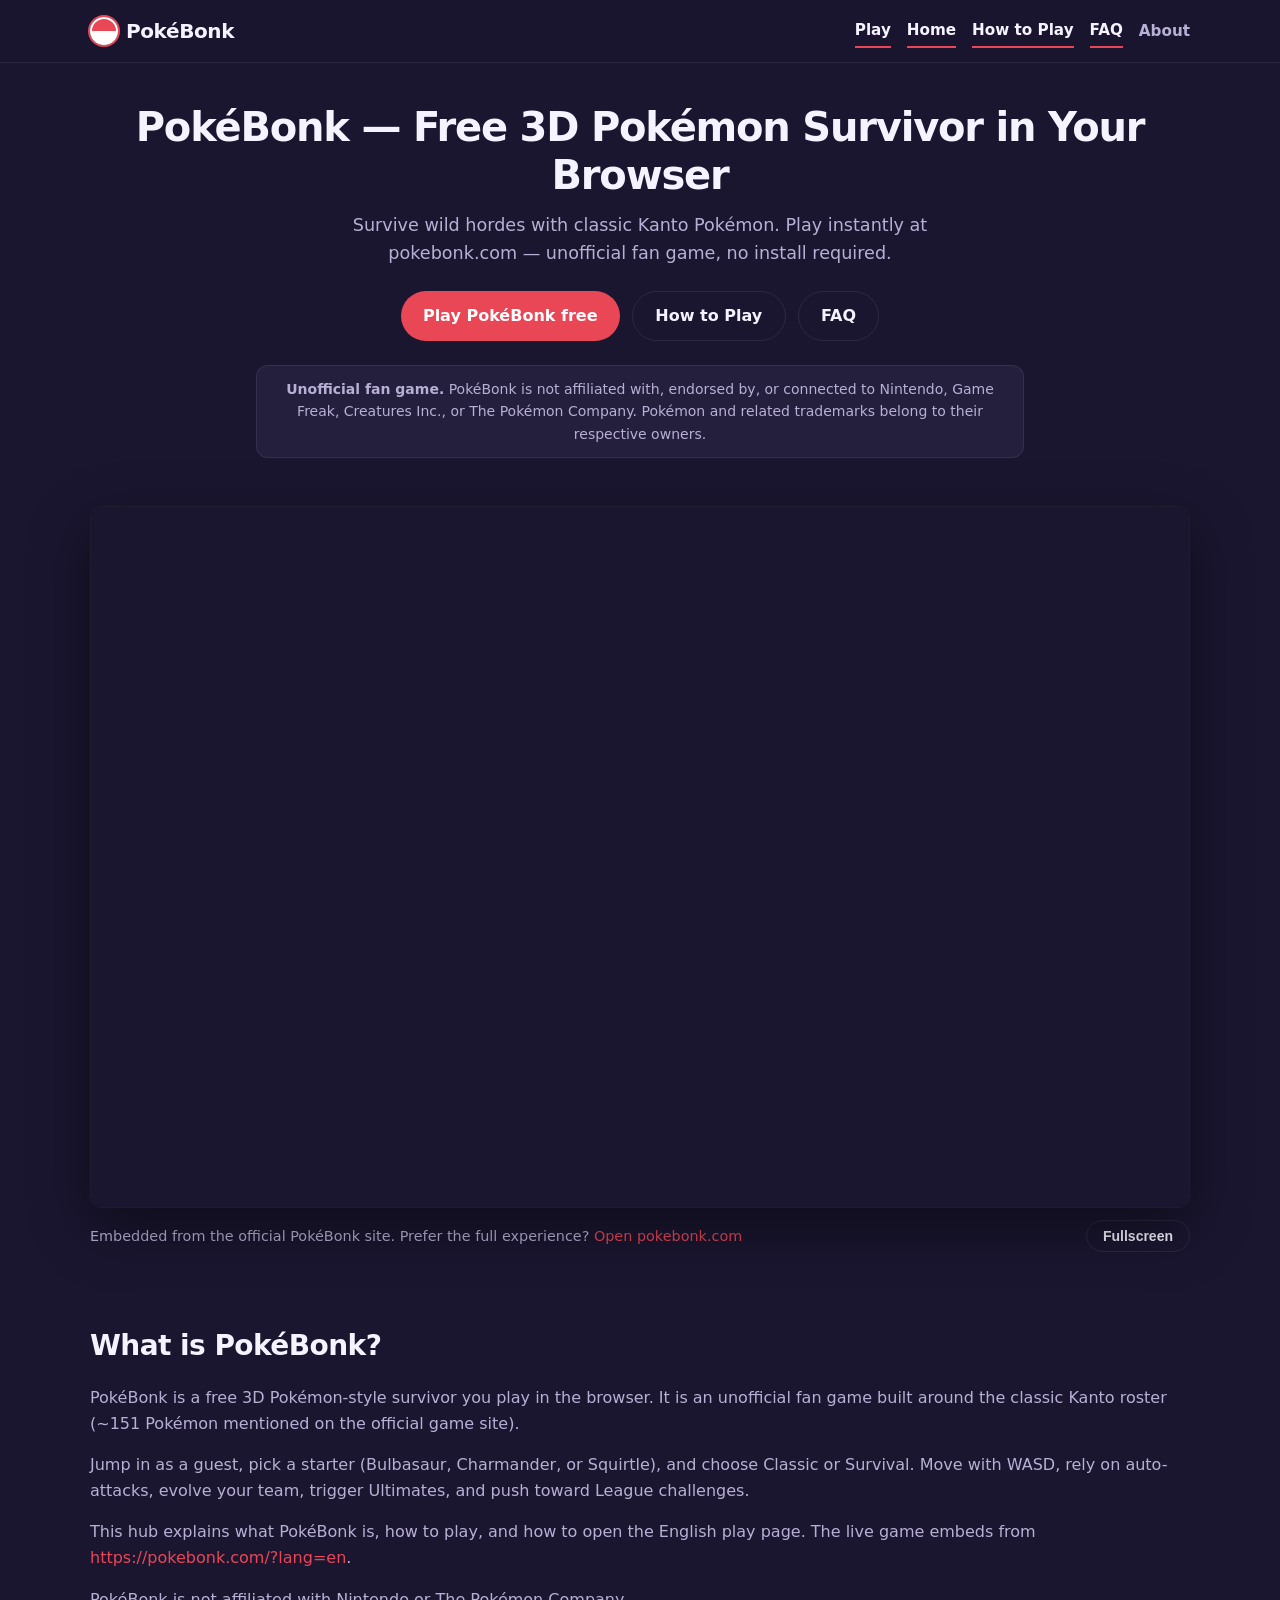
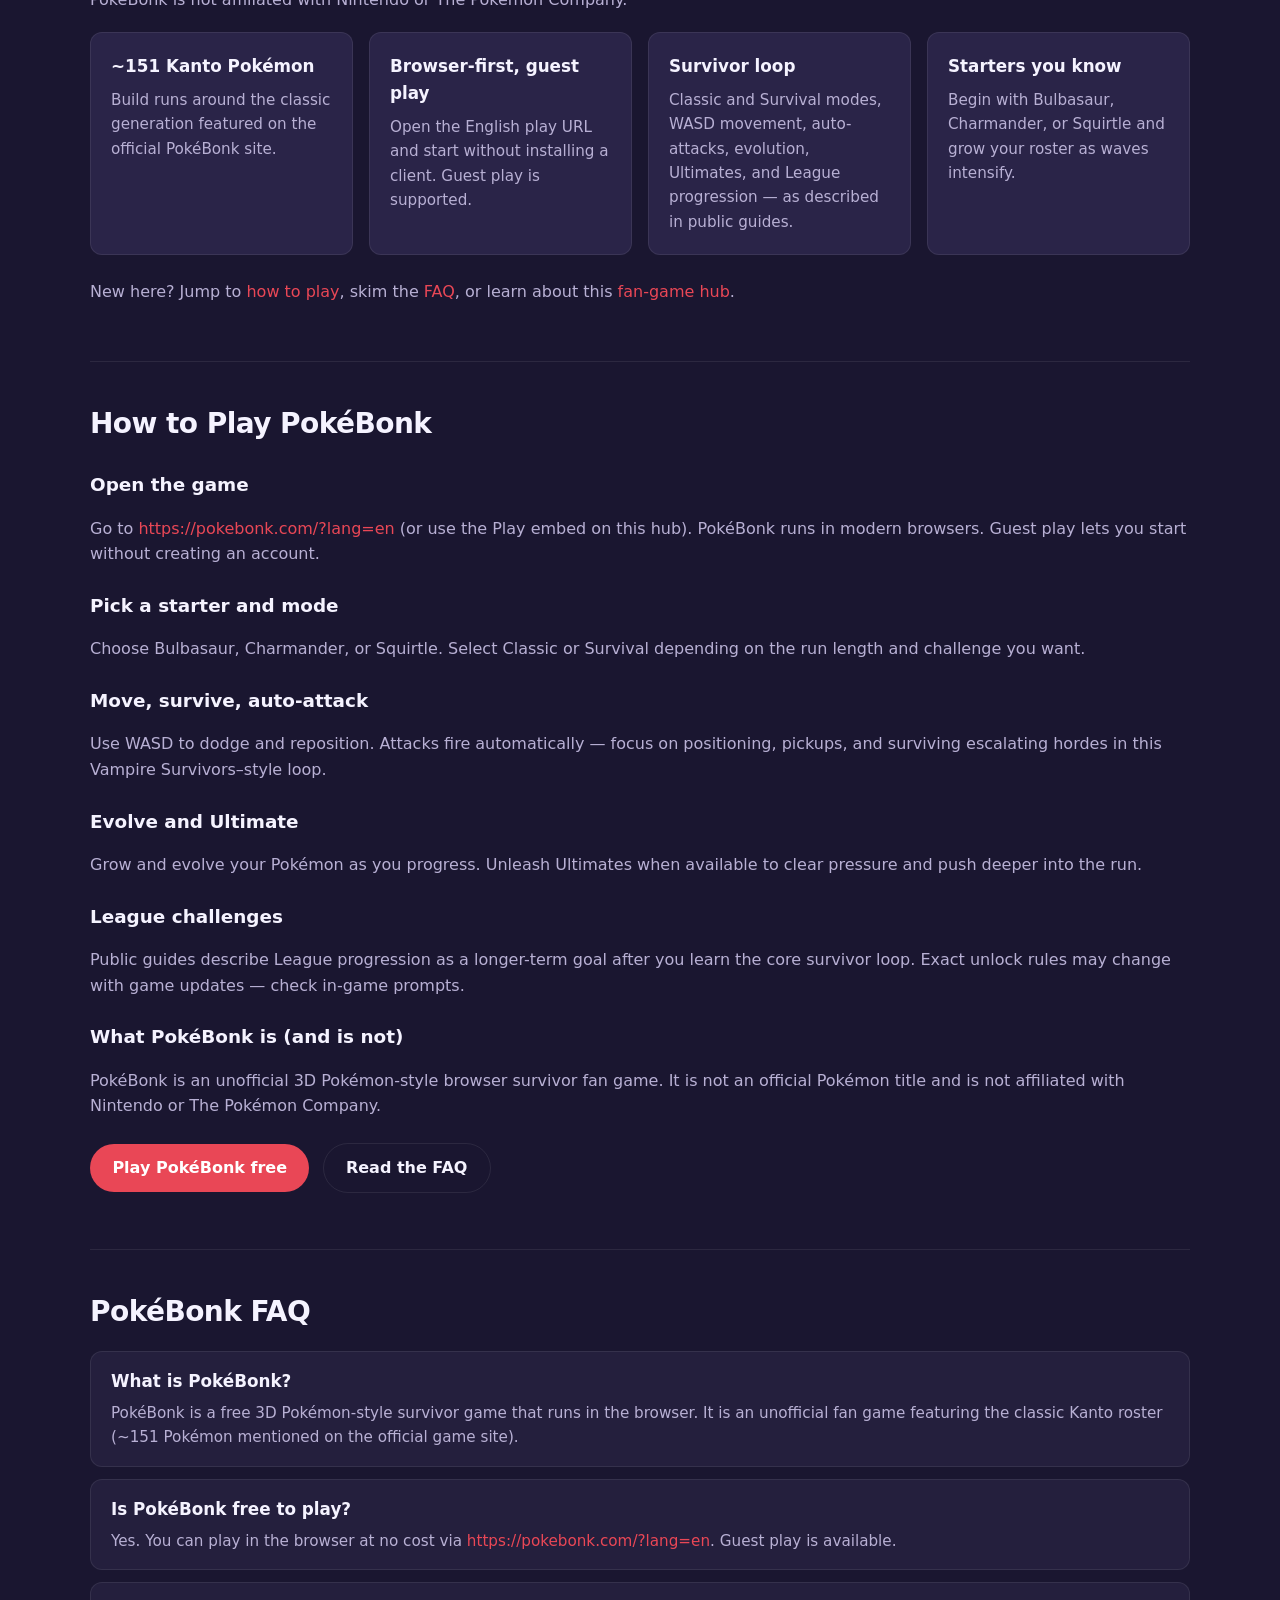
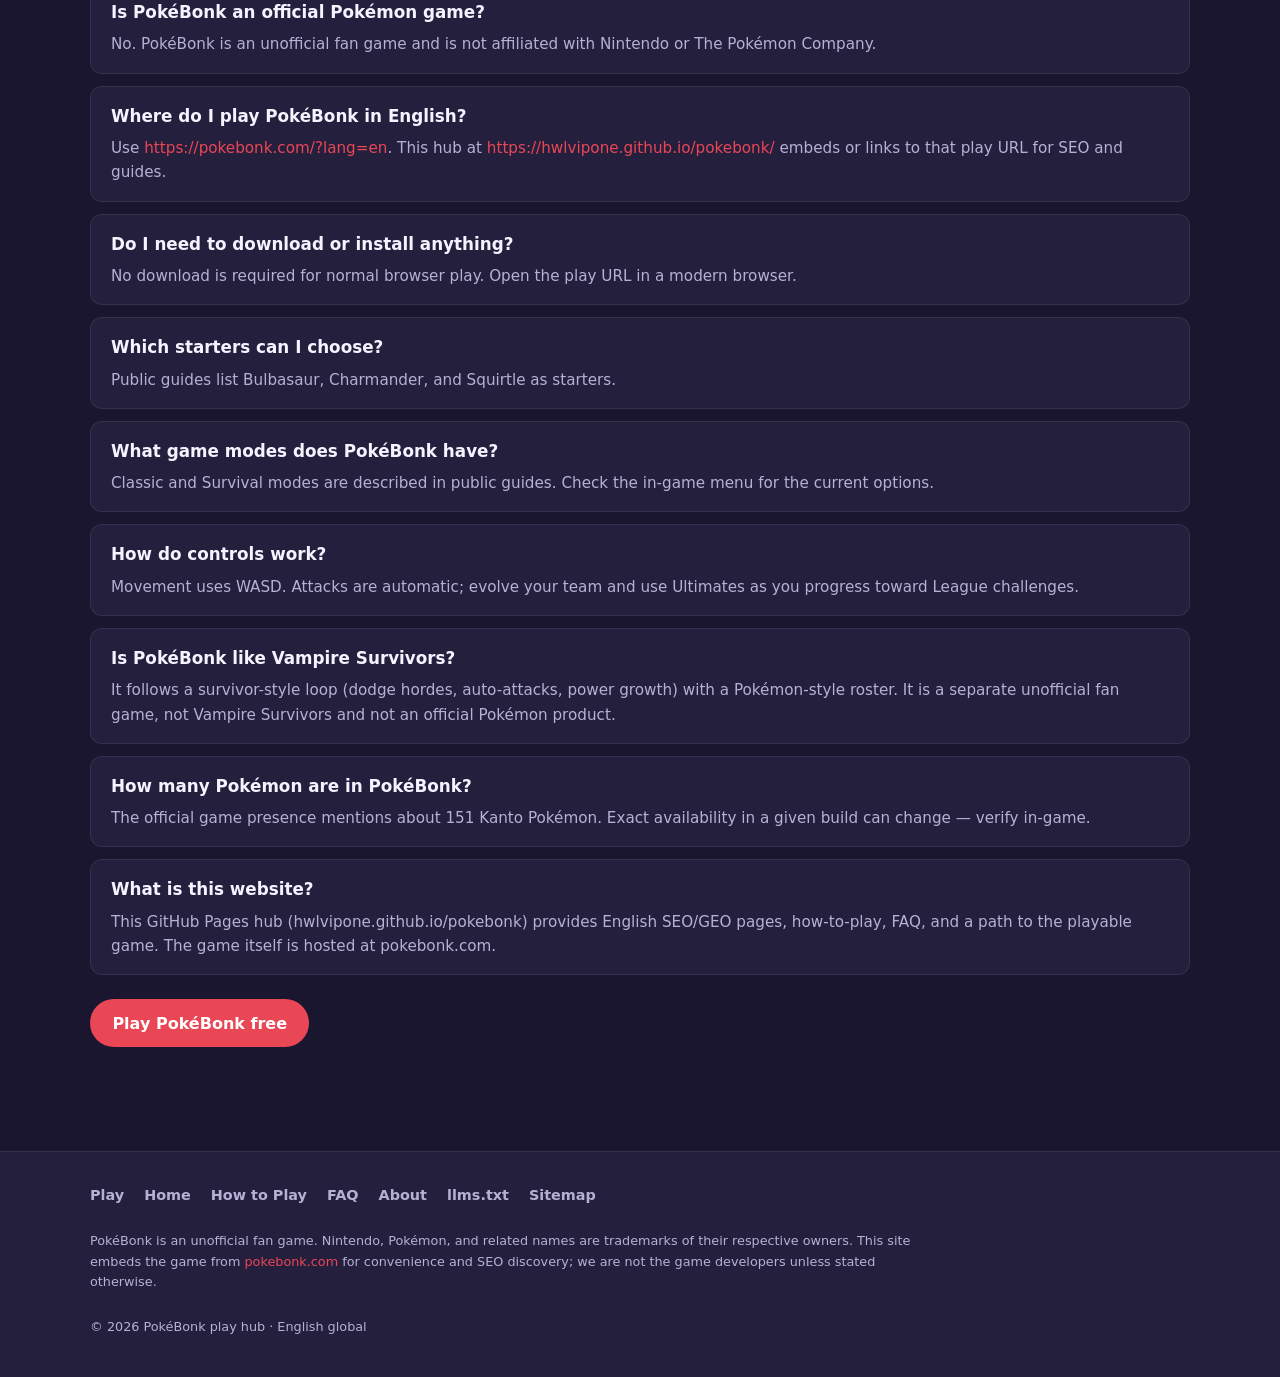
==== commit 39bac0bc: "fix: Play nav anchors to in-page iframe Point header/footer Play and Play free CTAs to #play; keep i" ====
--- a/index.html
+++ b/index.html
@@ -210,7 +210,7 @@
     <div class="container header-inner">
       <a class="logo" href="#"><span class="logo-ball" aria-hidden="true"></span> PokéBonk</a>
       <nav class="nav" aria-label="Primary">
-        <a href="https://pokebonk.com/?lang=en" rel="noopener noreferrer" target="_blank">Play</a>
+        <a href="#play">Play</a>
         <a href="#" aria-current="page">Home</a>
         <a href="#how-to-play">How to Play</a>
         <a href="#faq">FAQ</a>
@@ -224,9 +224,9 @@
       <h1>PokéBonk — Free 3D Pokémon Survivor in Your Browser</h1>
       <p class="lede">Survive wild hordes with classic Kanto Pokémon. Play instantly at pokebonk.com — unofficial fan game, no install required.</p>
       <div class="hero-cta">
-        <a class="btn btn-primary" href="https://pokebonk.com/?lang=en" rel="noopener noreferrer" target="_blank">Play PokéBonk free (English)</a>
-        <a class="btn btn-ghost" href="#play">Play in embed</a>
+        <a class="btn btn-primary" href="#play">Play PokéBonk free</a>
         <a class="btn btn-ghost" href="#how-to-play">How to Play</a>
+        <a class="btn btn-ghost" href="#faq">FAQ</a>
       </div>
       <p class="disclaimer-banner" role="note">
         <strong>Unofficial fan game.</strong> PokéBonk is not affiliated with, endorsed by, or connected to Nintendo, Game Freak, Creatures Inc., or The Pokémon Company. Pokémon and related trademarks belong to their respective owners.
@@ -294,8 +294,7 @@
       <h3>What PokéBonk is (and is not)</h3>
       <p>PokéBonk is an unofficial 3D Pokémon-style browser survivor fan game. It is not an official Pokémon title and is not affiliated with Nintendo or The Pokémon Company.</p>
       <p style="margin-top:1.5rem">
-        <a class="btn btn-primary" href="https://pokebonk.com/?lang=en" rel="noopener noreferrer" target="_blank">Play PokéBonk free (English)</a>
-        <a class="btn btn-ghost" href="#play" style="margin-left:0.5rem">Play in embed</a>
+        <a class="btn btn-primary" href="#play">Play PokéBonk free</a>
         <a class="btn btn-ghost" href="#faq" style="margin-left:0.5rem">Read the FAQ</a>
       </p>
     </section>
@@ -349,8 +348,7 @@
         </article>
       </div>
       <p style="margin-top:1.5rem">
-        <a class="btn btn-primary" href="https://pokebonk.com/?lang=en" rel="noopener noreferrer" target="_blank">Play PokéBonk free (English)</a>
-        <a class="btn btn-ghost" href="#play" style="margin-left:0.5rem">Play in embed</a>
+        <a class="btn btn-primary" href="#play">Play PokéBonk free</a>
       </p>
     </section>
   </main>
@@ -358,7 +356,7 @@
   <footer class="site-footer">
     <div class="container footer-inner">
       <nav class="footer-nav" aria-label="Footer">
-        <a href="https://pokebonk.com/?lang=en" rel="noopener noreferrer" target="_blank">Play</a>
+        <a href="#play">Play</a>
         <a href="#">Home</a>
         <a href="#how-to-play">How to Play</a>
         <a href="#faq">FAQ</a>
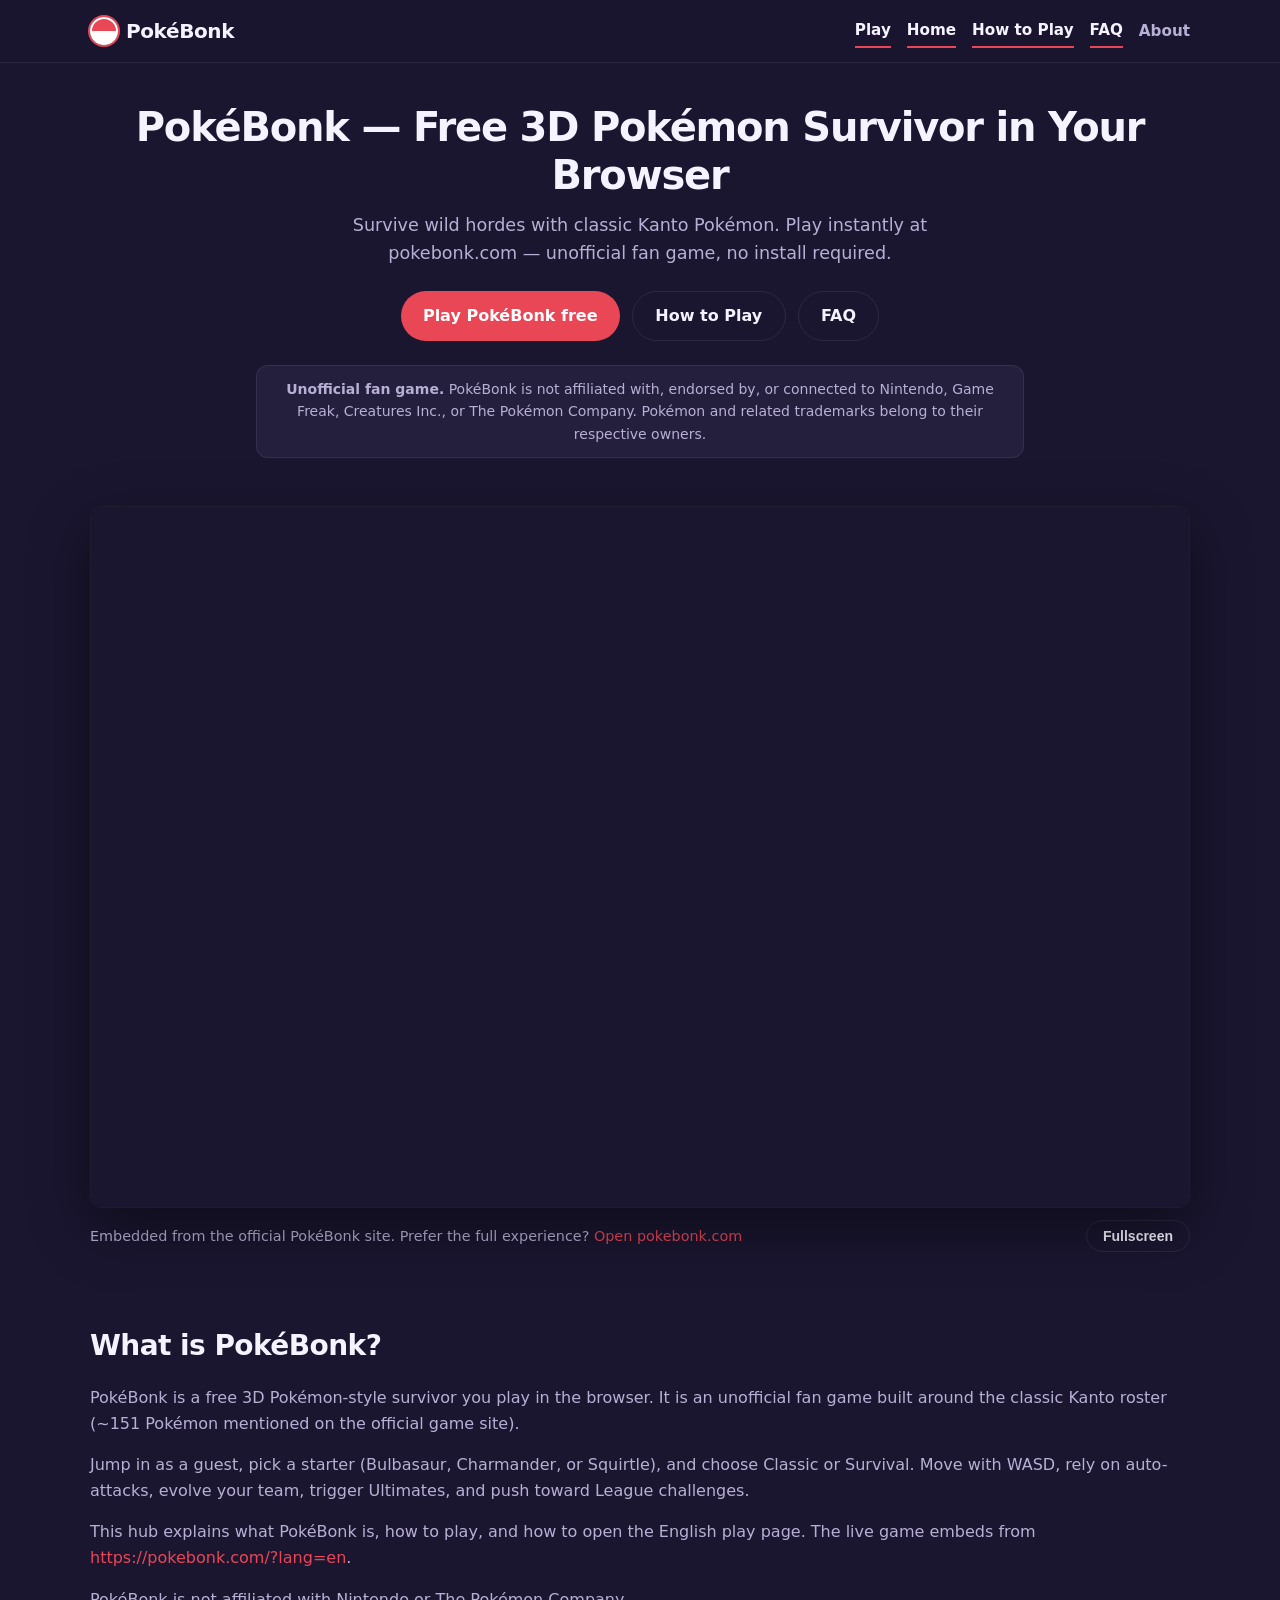
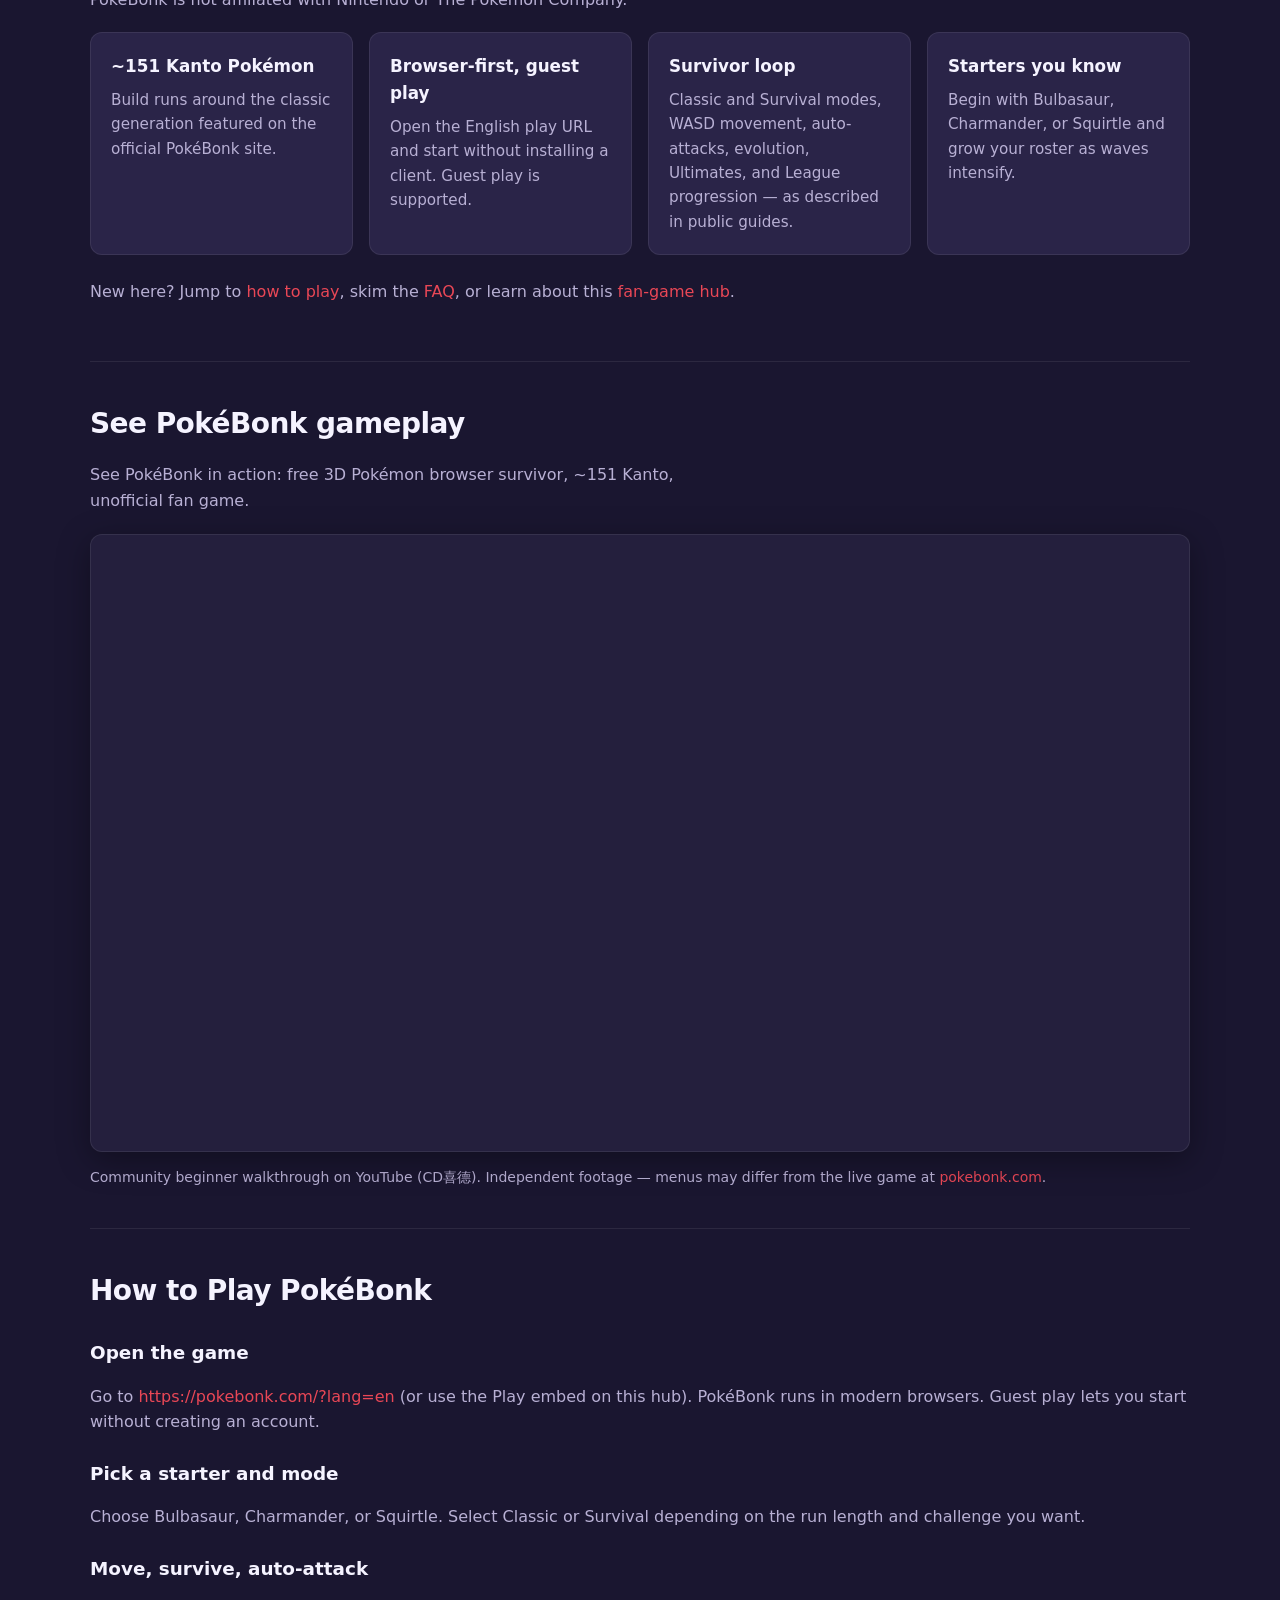
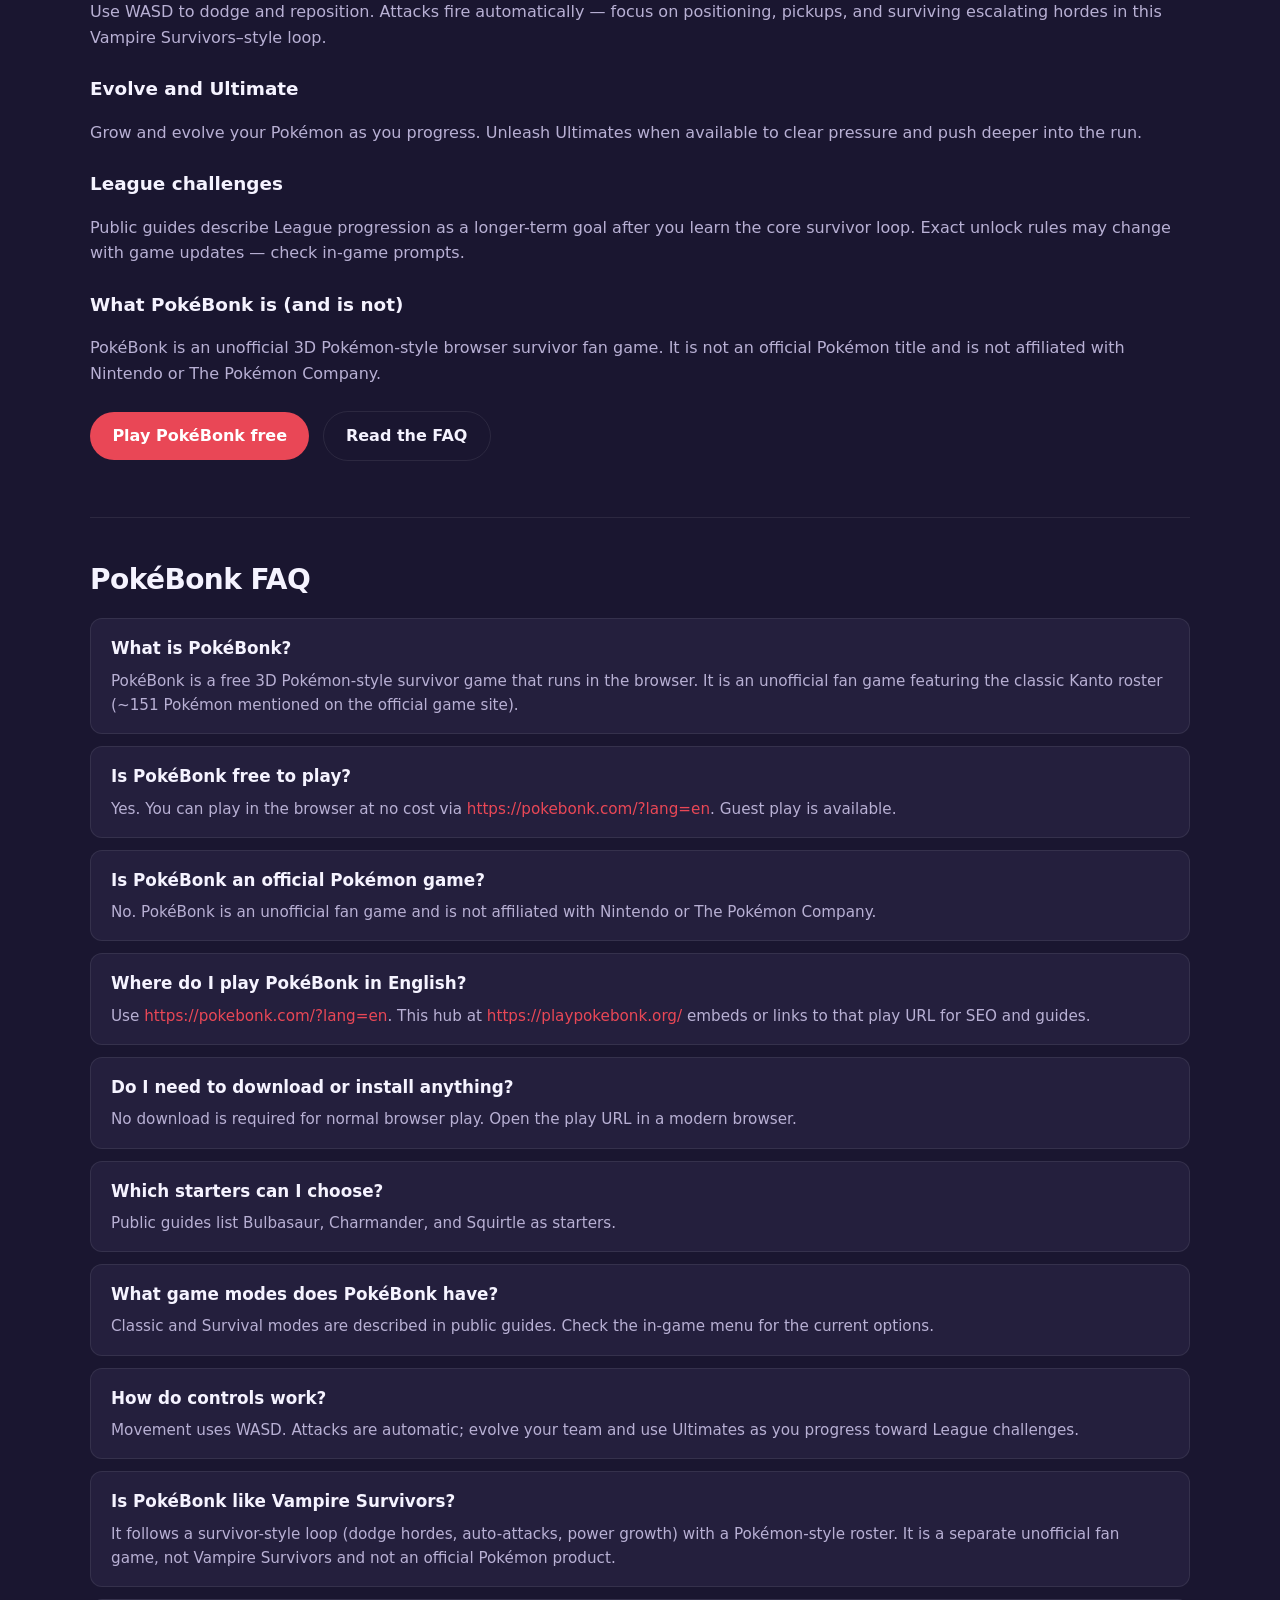
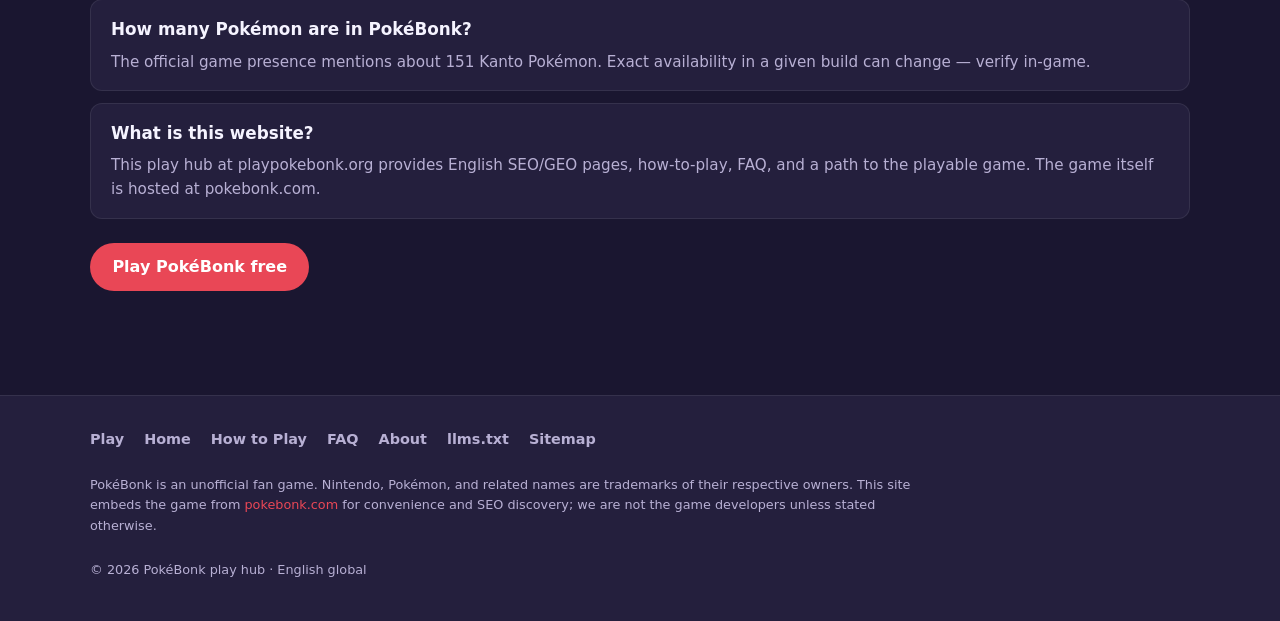
==== commit 2a6ceb05: "chore: switch origin to playpokebonk.org; trim sitemap; add home media Production origin https://pla" ====
--- a/index.html
+++ b/index.html
@@ -7,13 +7,13 @@
   <title>PokéBonk — Free 3D Pokémon Browser Survivor Game</title>
   <meta name="description" content="Play PokéBonk free in your browser: a 3D Pokémon-style survivor with ~151 Kanto Pokémon. Guest play, no download — Classic or Survival, evolve, Ultimate, League." />
   <meta name="robots" content="index, follow, max-image-preview:large" />
-  <link rel="canonical" href="https://hwlvipone.github.io/pokebonk/" data-path="/" />
+  <link rel="canonical" href="https://playpokebonk.org/" data-path="/" />
   <meta property="og:type" content="website" />
   <meta property="og:site_name" content="PokéBonk" />
   <meta property="og:title" content="PokéBonk — Free 3D Pokémon Browser Survivor" />
   <meta property="og:description" content="Unofficial fan survivor: ~151 Kanto Pokémon, play free in the browser. No download. Not affiliated with Nintendo / The Pokémon Company." />
-  <meta property="og:url" content="https://hwlvipone.github.io/pokebonk/" data-path="/" />
-  <meta property="og:image" content="https://hwlvipone.github.io/pokebonk/assets/og-card.jpg" />
+  <meta property="og:url" content="https://playpokebonk.org/" data-path="/" />
+  <meta property="og:image" content="https://playpokebonk.org/assets/og-card.jpg" />
   <meta property="og:image:width" content="1200" />
   <meta property="og:image:height" content="630" />
   <meta property="og:image:alt" content="PokéBonk — Free 3D Pokémon Browser Survivor" />
@@ -21,7 +21,7 @@
   <meta name="twitter:card" content="summary_large_image" />
   <meta name="twitter:title" content="PokéBonk — Free 3D Pokémon Browser Survivor" />
   <meta name="twitter:description" content="Unofficial fan survivor: ~151 Kanto Pokémon, play free in the browser. No download. Not affiliated with Nintendo / The Pokémon Company." />
-  <meta name="twitter:image" content="https://hwlvipone.github.io/pokebonk/assets/og-card.jpg" />
+  <meta name="twitter:image" content="https://playpokebonk.org/assets/og-card.jpg" />
   <link rel="stylesheet" href="css/styles.css" />
   <script src="js/site.config.js" defer></script>
   <script src="js/main.js" defer></script>
@@ -31,25 +31,25 @@
     "@graph": [
       {
         "@type": "WebSite",
-        "@id": "https://hwlvipone.github.io/pokebonk/#website",
+        "@id": "https://playpokebonk.org/#website",
         "name": "PokéBonk",
-        "url": "https://hwlvipone.github.io/pokebonk/",
+        "url": "https://playpokebonk.org/",
         "description": "English SEO/GEO hub for Pok\u00e9Bonk, a free 3D Pok\u00e9mon-style browser survivor fan game. Play at pokebonk.com; this hub provides guides and discovery.",
         "inLanguage": "en",
-        "publisher": { "@id": "https://hwlvipone.github.io/pokebonk/#org" }
+        "publisher": { "@id": "https://playpokebonk.org/#org" }
       },
       {
         "@type": "Organization",
-        "@id": "https://hwlvipone.github.io/pokebonk/#org",
+        "@id": "https://playpokebonk.org/#org",
         "name": "PokéBonk Play Hub",
-        "url": "https://hwlvipone.github.io/pokebonk/",
-        "logo": "https://hwlvipone.github.io/pokebonk/assets/og-card.jpg"
+        "url": "https://playpokebonk.org/",
+        "logo": "https://playpokebonk.org/assets/og-card.jpg"
       },
       {
         "@type": "VideoGame",
-        "@id": "https://hwlvipone.github.io/pokebonk/#game",
+        "@id": "https://playpokebonk.org/#game",
         "name": "PokéBonk",
-        "url": "https://hwlvipone.github.io/pokebonk/",
+        "url": "https://playpokebonk.org/",
         "description": "Unofficial fan survivor: ~151 Kanto Pok\u00e9mon, play free in the browser. No download. Not affiliated with Nintendo / The Pok\u00e9mon Company.",
         "disambiguatingDescription": "Unofficial fan game — not affiliated with Nintendo or The Pokémon Company.",
         "genre": ["Survival", "Action", "Roguelike"],
@@ -68,10 +68,10 @@
       },
       {
         "@type": "HowTo",
-        "@id": "https://hwlvipone.github.io/pokebonk/#how-to-play",
+        "@id": "https://playpokebonk.org/#how-to-play",
         "name": "How to Play PokéBonk",
         "description": "Learn how to play PokéBonk: starters, Classic vs Survival, WASD, auto-attacks, evolve, Ultimate, and League. Free unofficial fan game in your browser.",
-        "url": "https://hwlvipone.github.io/pokebonk/#how-to-play",
+        "url": "https://playpokebonk.org/#how-to-play",
         "step": [
           {
             "@type": "HowToStep",
@@ -107,8 +107,8 @@
       },
       {
         "@type": "FAQPage",
-        "@id": "https://hwlvipone.github.io/pokebonk/#faq",
-        "url": "https://hwlvipone.github.io/pokebonk/#faq",
+        "@id": "https://playpokebonk.org/#faq",
+        "url": "https://playpokebonk.org/#faq",
         "mainEntity": [
           {
             "@type": "Question",
@@ -139,7 +139,7 @@
             "name": "Where do I play PokéBonk in English?",
             "acceptedAnswer": {
               "@type": "Answer",
-              "text": "Use https://pokebonk.com/?lang=en. This hub at https://hwlvipone.github.io/pokebonk/ embeds or links to that play URL for SEO and guides."
+              "text": "Use https://pokebonk.com/?lang=en. This hub at https://playpokebonk.org/ embeds or links to that play URL for SEO and guides."
             }
           },
           {
@@ -195,7 +195,7 @@
             "name": "What is this website?",
             "acceptedAnswer": {
               "@type": "Answer",
-              "text": "This GitHub Pages hub (hwlvipone.github.io/pokebonk) provides English SEO/GEO pages, how-to-play, FAQ, and a path to the playable game. The game itself is hosted at pokebonk.com."
+              "text": "This play hub at playpokebonk.org provides English SEO/GEO pages, how-to-play, FAQ, and a path to the playable game. The game itself is hosted at pokebonk.com."
             }
           }
         ]
@@ -279,6 +279,23 @@
       <p style="margin-top:1.5rem">New here? Jump to <a href="#how-to-play">how to play</a>, skim the <a href="#faq">FAQ</a>, or learn about this <a href="about.html">fan-game hub</a>.</p>
     </section>
 
+
+    <section class="section container media-spotlight" id="gameplay-video" aria-labelledby="media-heading">
+      <h2 id="media-heading">See PokéBonk gameplay</h2>
+      <p class="media-blurb">See PokéBonk in action: free 3D Pokémon browser survivor, ~151 Kanto, unofficial fan game.</p>
+      <div class="video-frame-wrap">
+        <iframe
+          src="https://www.youtube.com/embed/mBKCuWbEElQ"
+          title="PokéBonk beginner walkthrough — community gameplay by CD喜德"
+          allow="accelerometer; autoplay; clipboard-write; encrypted-media; gyroscope; picture-in-picture; web-share"
+          allowfullscreen
+          loading="lazy"
+          referrerpolicy="strict-origin-when-cross-origin"
+        ></iframe>
+      </div>
+      <p class="media-caption">Community beginner walkthrough on YouTube (CD喜德). Independent footage — menus may differ from the live game at <a href="https://pokebonk.com/?lang=en" rel="noopener noreferrer" target="_blank">pokebonk.com</a>.</p>
+    </section>
+
     <section class="section container" id="how-to-play" aria-labelledby="how-to-play-heading">
       <h2 id="how-to-play-heading">How to Play PokéBonk</h2>
       <h3>Open the game</h3>
@@ -316,7 +333,7 @@
         </article>
         <article class="faq-item" id="where-do-i-play-pokebonk-in-english">
           <h3>Where do I play PokéBonk in English?</h3>
-          <p>Use <a href="https://pokebonk.com/?lang=en" rel="noopener noreferrer" target="_blank">https://pokebonk.com/?lang=en</a>. This hub at <a href="https://hwlvipone.github.io/pokebonk/">https://hwlvipone.github.io/pokebonk/</a> embeds or links to that play URL for SEO and guides.</p>
+          <p>Use <a href="https://pokebonk.com/?lang=en" rel="noopener noreferrer" target="_blank">https://pokebonk.com/?lang=en</a>. This hub at <a href="https://playpokebonk.org/">https://playpokebonk.org/</a> embeds or links to that play URL for SEO and guides.</p>
         </article>
         <article class="faq-item" id="do-i-need-to-download-or-install-anything">
           <h3>Do I need to download or install anything?</h3>
@@ -344,7 +361,7 @@
         </article>
         <article class="faq-item" id="what-is-this-website">
           <h3>What is this website?</h3>
-          <p>This GitHub Pages hub (hwlvipone.github.io/pokebonk) provides English SEO/GEO pages, how-to-play, FAQ, and a path to the playable game. The game itself is hosted at pokebonk.com.</p>
+          <p>This play hub at playpokebonk.org provides English SEO/GEO pages, how-to-play, FAQ, and a path to the playable game. The game itself is hosted at pokebonk.com.</p>
         </article>
       </div>
       <p style="margin-top:1.5rem">
--- a/css/styles.css
+++ b/css/styles.css
@@ -22,7 +22,8 @@
 #how-to-play,
 #faq,
 #play,
-#top {
+#top,
+#gameplay-video {
   scroll-margin-top: 5rem;
 }
 
@@ -372,3 +373,41 @@
   .header-inner { flex-direction: column; align-items: flex-start; }
   .play-frame-wrap { height: clamp(360px, 70vh, 700px); border-radius: 8px; }
 }
+
+
+/* Home media spotlight (YouTube / figure) */
+.media-spotlight .media-blurb {
+  color: var(--text-muted);
+  max-width: 40rem;
+  margin: 0 0 1.25rem;
+}
+.video-frame-wrap {
+  position: relative;
+  width: 100%;
+  aspect-ratio: 16 / 9;
+  border-radius: var(--radius);
+  overflow: hidden;
+  border: 1px solid var(--border);
+  background: var(--bg-elevated);
+  box-shadow: 0 8px 32px rgba(0, 0, 0, 0.35);
+}
+.video-frame-wrap iframe {
+  position: absolute;
+  inset: 0;
+  width: 100%;
+  height: 100%;
+  border: 0;
+}
+.media-caption {
+  margin: 0.85rem 0 0;
+  font-size: 0.875rem;
+  color: var(--text-muted);
+}
+.media-spotlight figure {
+  margin: 0;
+}
+.media-spotlight figure img {
+  width: 100%;
+  border-radius: var(--radius);
+  border: 1px solid var(--border);
+}
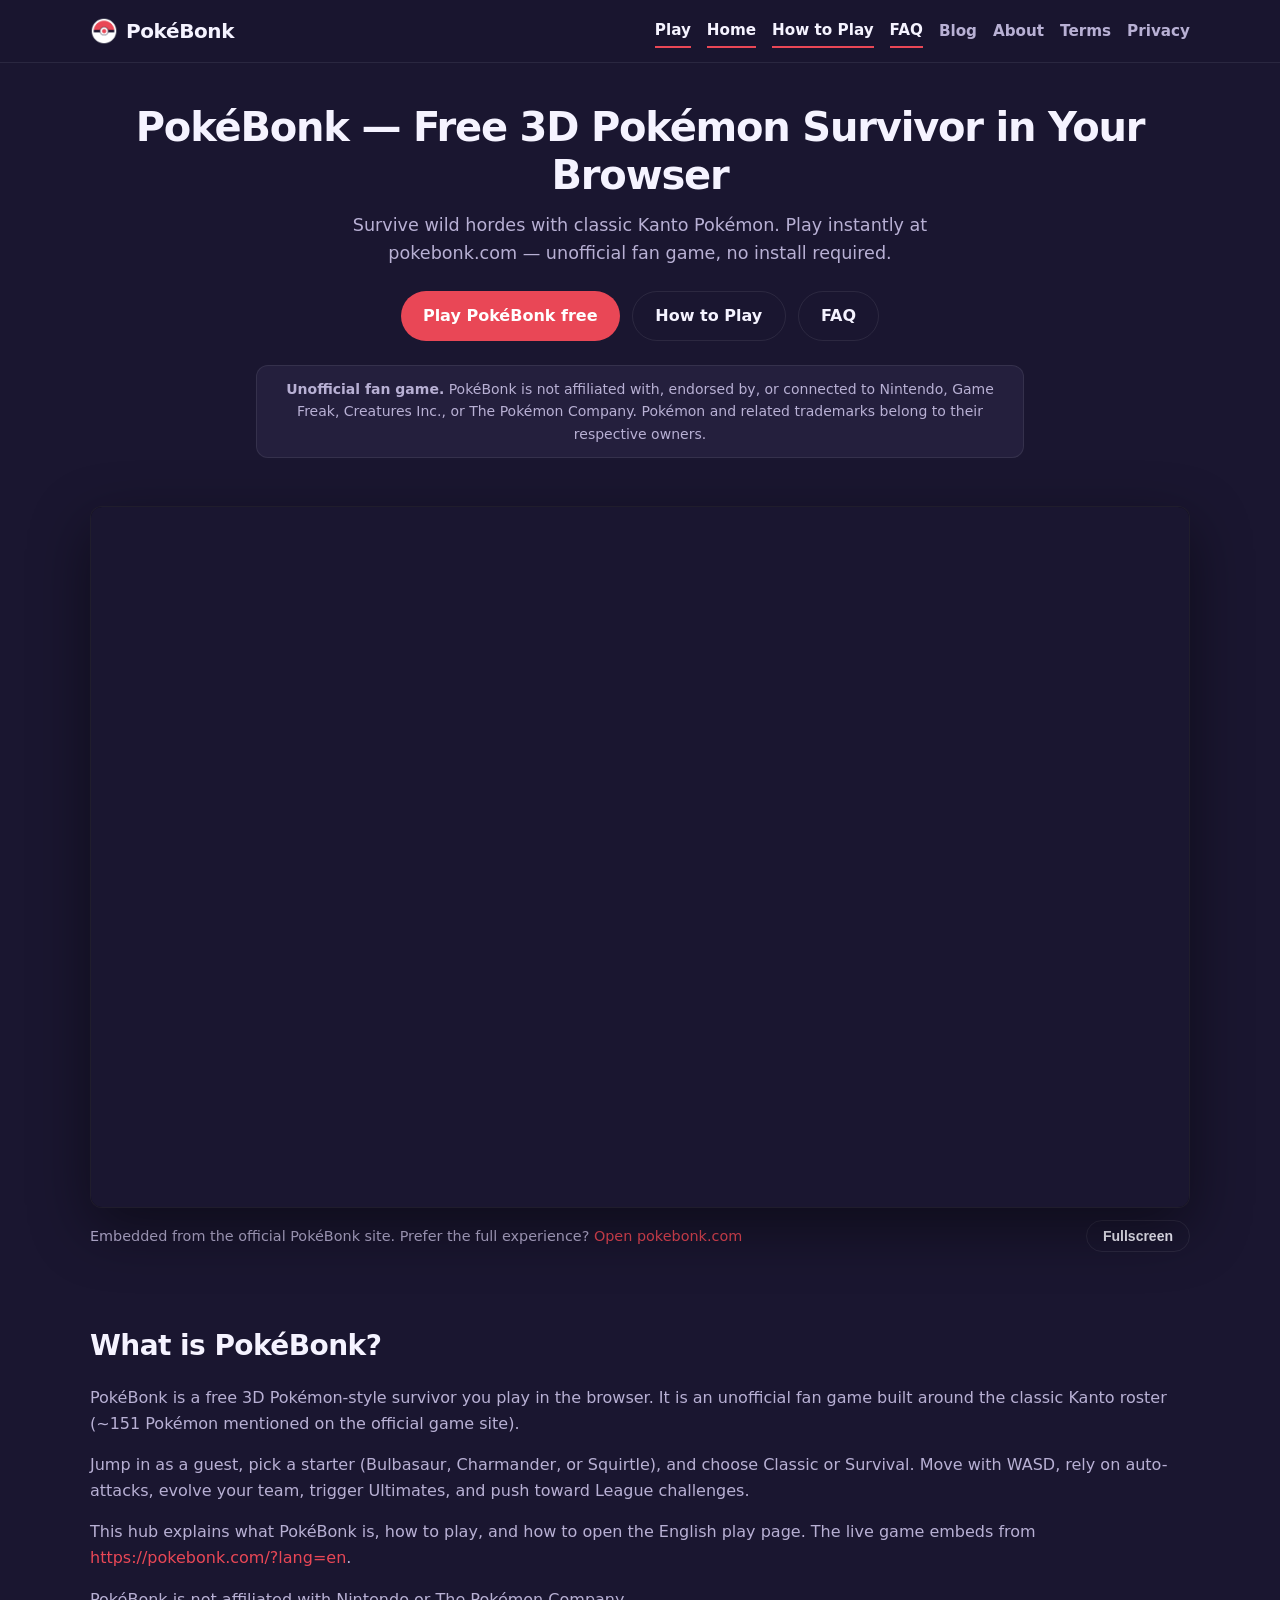
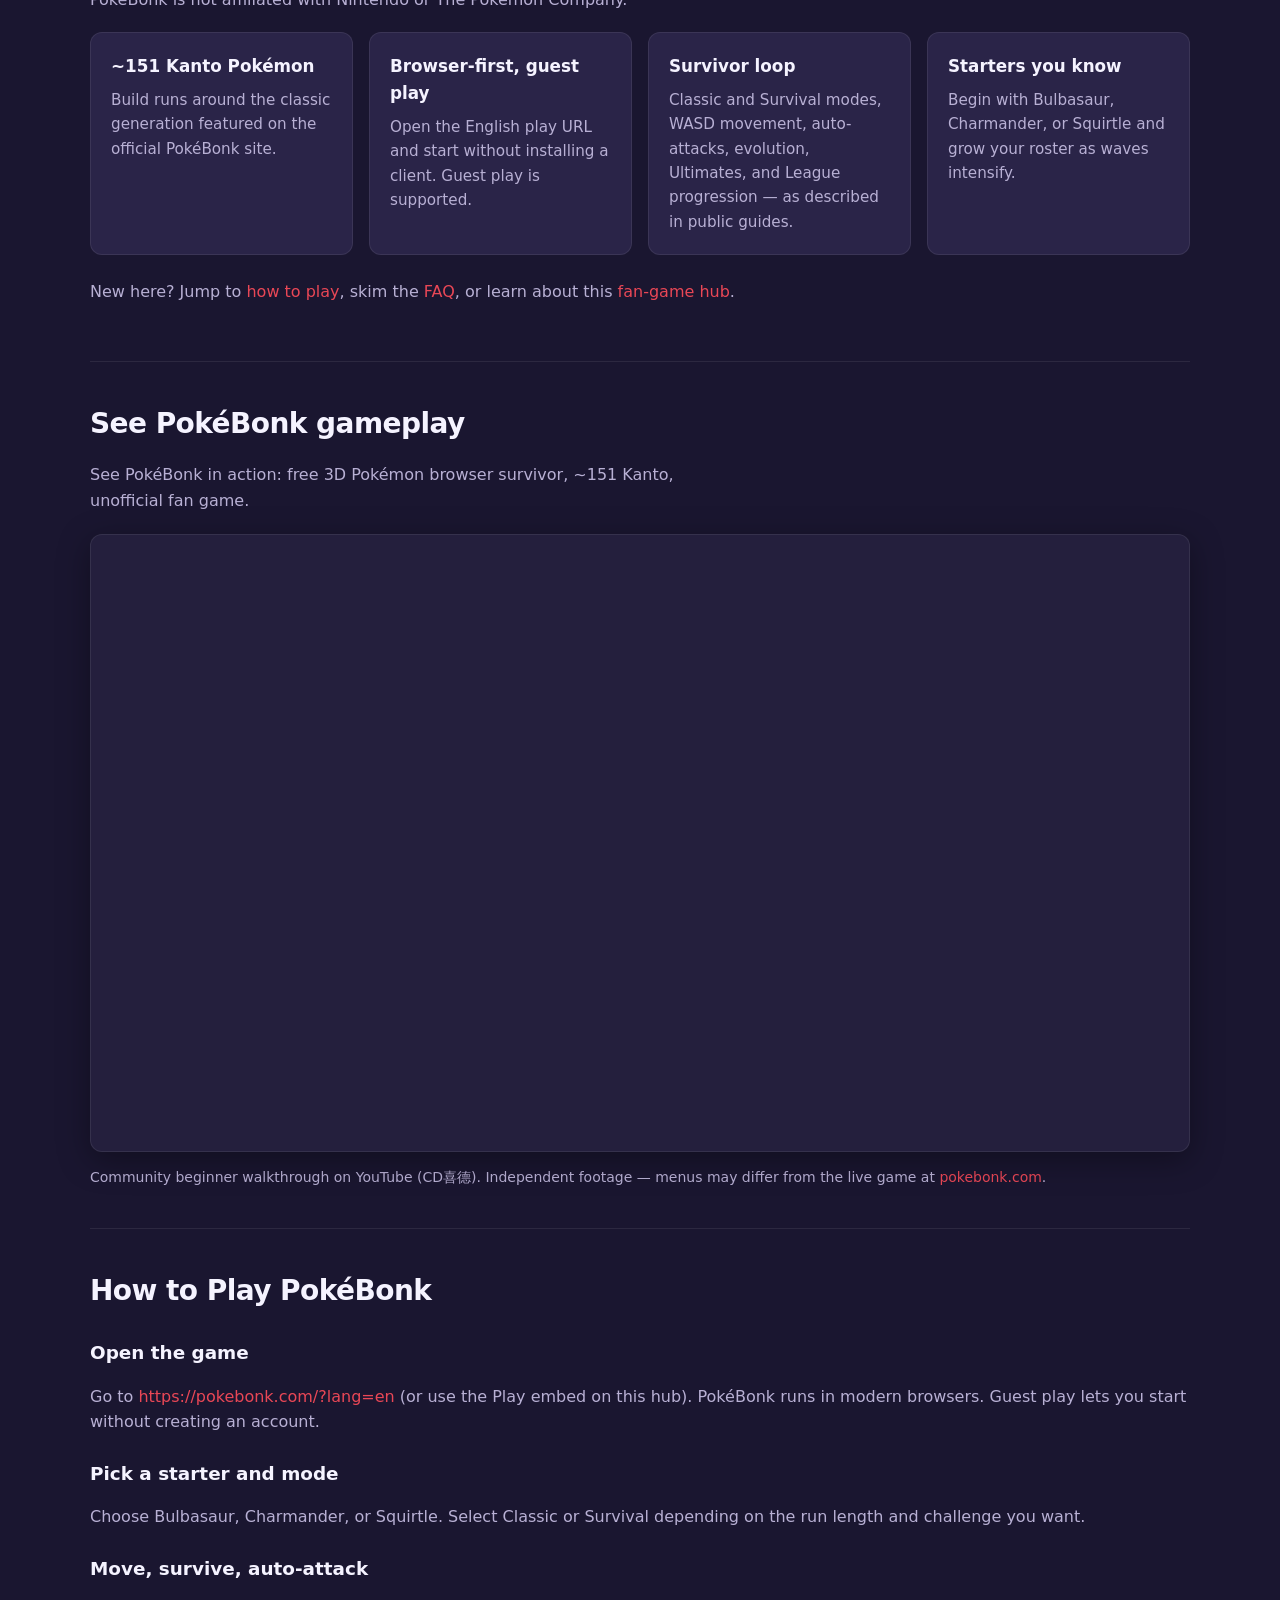
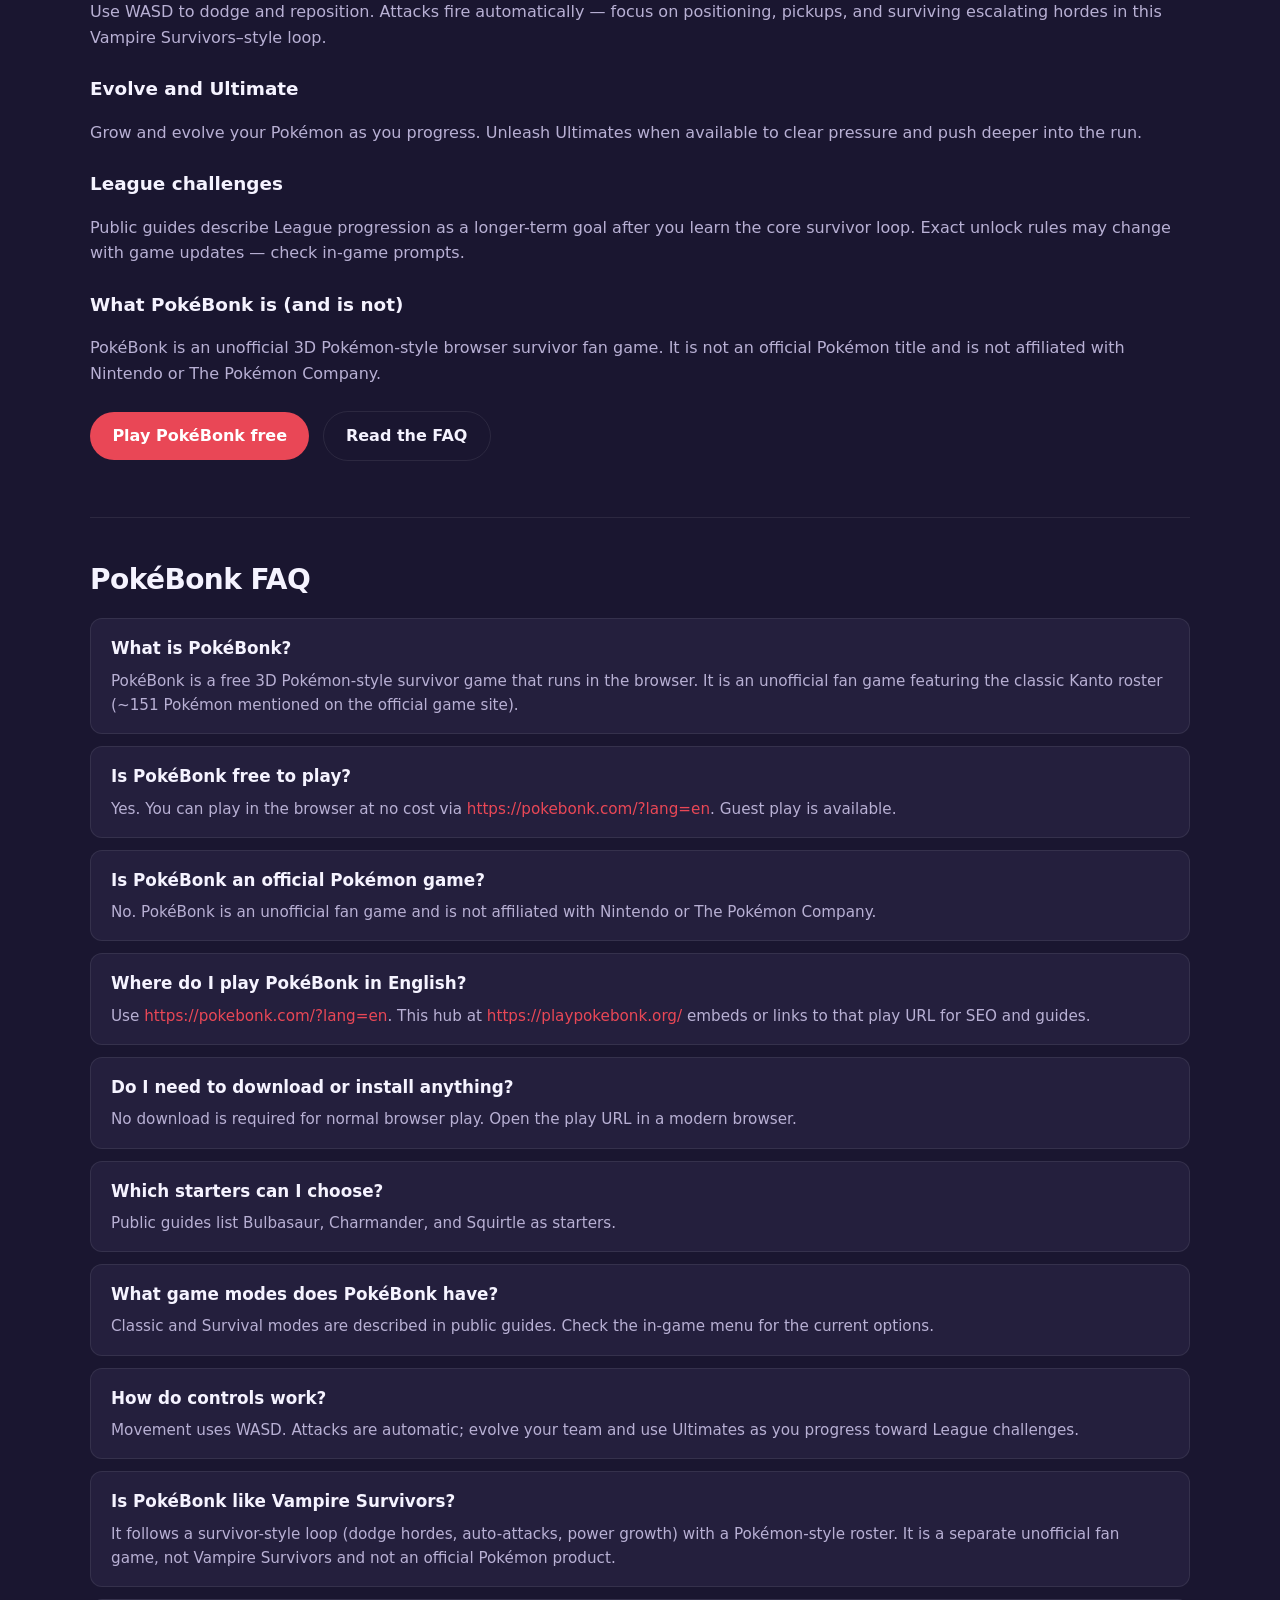
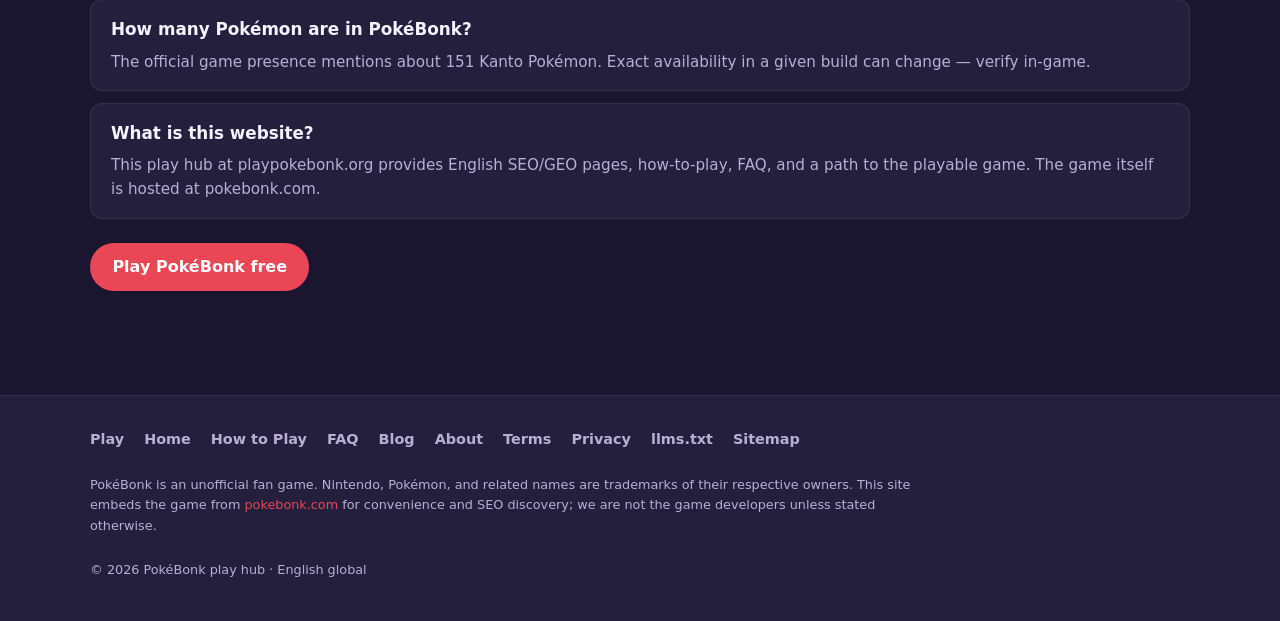
==== commit 49f9c238: "feat: add blog, terms, and privacy pages Add EN blog/terms/privacy; wire nav/footer; favicon + logo-" ====
--- a/index.html
+++ b/index.html
@@ -22,6 +22,9 @@
   <meta name="twitter:title" content="PokéBonk — Free 3D Pokémon Browser Survivor" />
   <meta name="twitter:description" content="Unofficial fan survivor: ~151 Kanto Pokémon, play free in the browser. No download. Not affiliated with Nintendo / The Pokémon Company." />
   <meta name="twitter:image" content="https://playpokebonk.org/assets/og-card.jpg" />
+  <link rel="icon" href="assets/favicon.ico" sizes="any" />
+  <link rel="icon" type="image/png" sizes="32x32" href="assets/favicon-32.png" />
+  <link rel="apple-touch-icon" href="assets/apple-touch-icon.png" />
   <link rel="stylesheet" href="css/styles.css" />
   <script src="js/site.config.js" defer></script>
   <script src="js/main.js" defer></script>
@@ -43,7 +46,7 @@
         "@id": "https://playpokebonk.org/#org",
         "name": "PokéBonk Play Hub",
         "url": "https://playpokebonk.org/",
-        "logo": "https://playpokebonk.org/assets/og-card.jpg"
+        "logo": "https://playpokebonk.org/assets/logo-mark.png"
       },
       {
         "@type": "VideoGame",
@@ -208,13 +211,16 @@
   <a class="skip-link" href="#main">Skip to main content</a>
   <header class="site-header">
     <div class="container header-inner">
-      <a class="logo" href="#"><span class="logo-ball" aria-hidden="true"></span> PokéBonk</a>
-      <nav class="nav" aria-label="Primary">
+      <a class="logo" href="#"><img class="logo-mark" src="assets/logo-mark.png" width="28" height="28" alt="" /> PokéBonk</a>
+            <nav class="nav" aria-label="Primary">
         <a href="#play">Play</a>
         <a href="#" aria-current="page">Home</a>
         <a href="#how-to-play">How to Play</a>
         <a href="#faq">FAQ</a>
+        <a href="blog.html">Blog</a>
         <a href="about.html">About</a>
+        <a href="terms.html">Terms</a>
+        <a href="privacy.html">Privacy</a>
       </nav>
     </div>
   </header>
@@ -372,12 +378,15 @@
 
   <footer class="site-footer">
     <div class="container footer-inner">
-      <nav class="footer-nav" aria-label="Footer">
+            <nav class="footer-nav" aria-label="Footer">
         <a href="#play">Play</a>
         <a href="#">Home</a>
         <a href="#how-to-play">How to Play</a>
         <a href="#faq">FAQ</a>
+        <a href="blog.html">Blog</a>
         <a href="about.html">About</a>
+        <a href="terms.html">Terms</a>
+        <a href="privacy.html">Privacy</a>
         <a href="llms.txt">llms.txt</a>
         <a href="sitemap.xml">Sitemap</a>
       </nav>
--- a/css/styles.css
+++ b/css/styles.css
@@ -99,6 +99,13 @@
   letter-spacing: -0.02em;
 }
 .logo:hover { color: var(--text); text-decoration: none; }
+.logo-mark {
+  width: 28px;
+  height: 28px;
+  border-radius: 50%;
+  flex-shrink: 0;
+  display: block;
+}
 .logo-ball {
   width: 28px;
   height: 28px;
@@ -411,3 +418,19 @@
   border-radius: var(--radius);
   border: 1px solid var(--border);
 }
+
+
+/* Blog */
+.blog-card {
+  margin-bottom: 1.25rem;
+}
+.blog-meta {
+  margin: 0;
+  font-size: 0.85rem;
+  color: var(--text-muted);
+}
+
+/* Legal pages */
+.legal-copy h2 {
+  margin-top: 1.75rem;
+}
